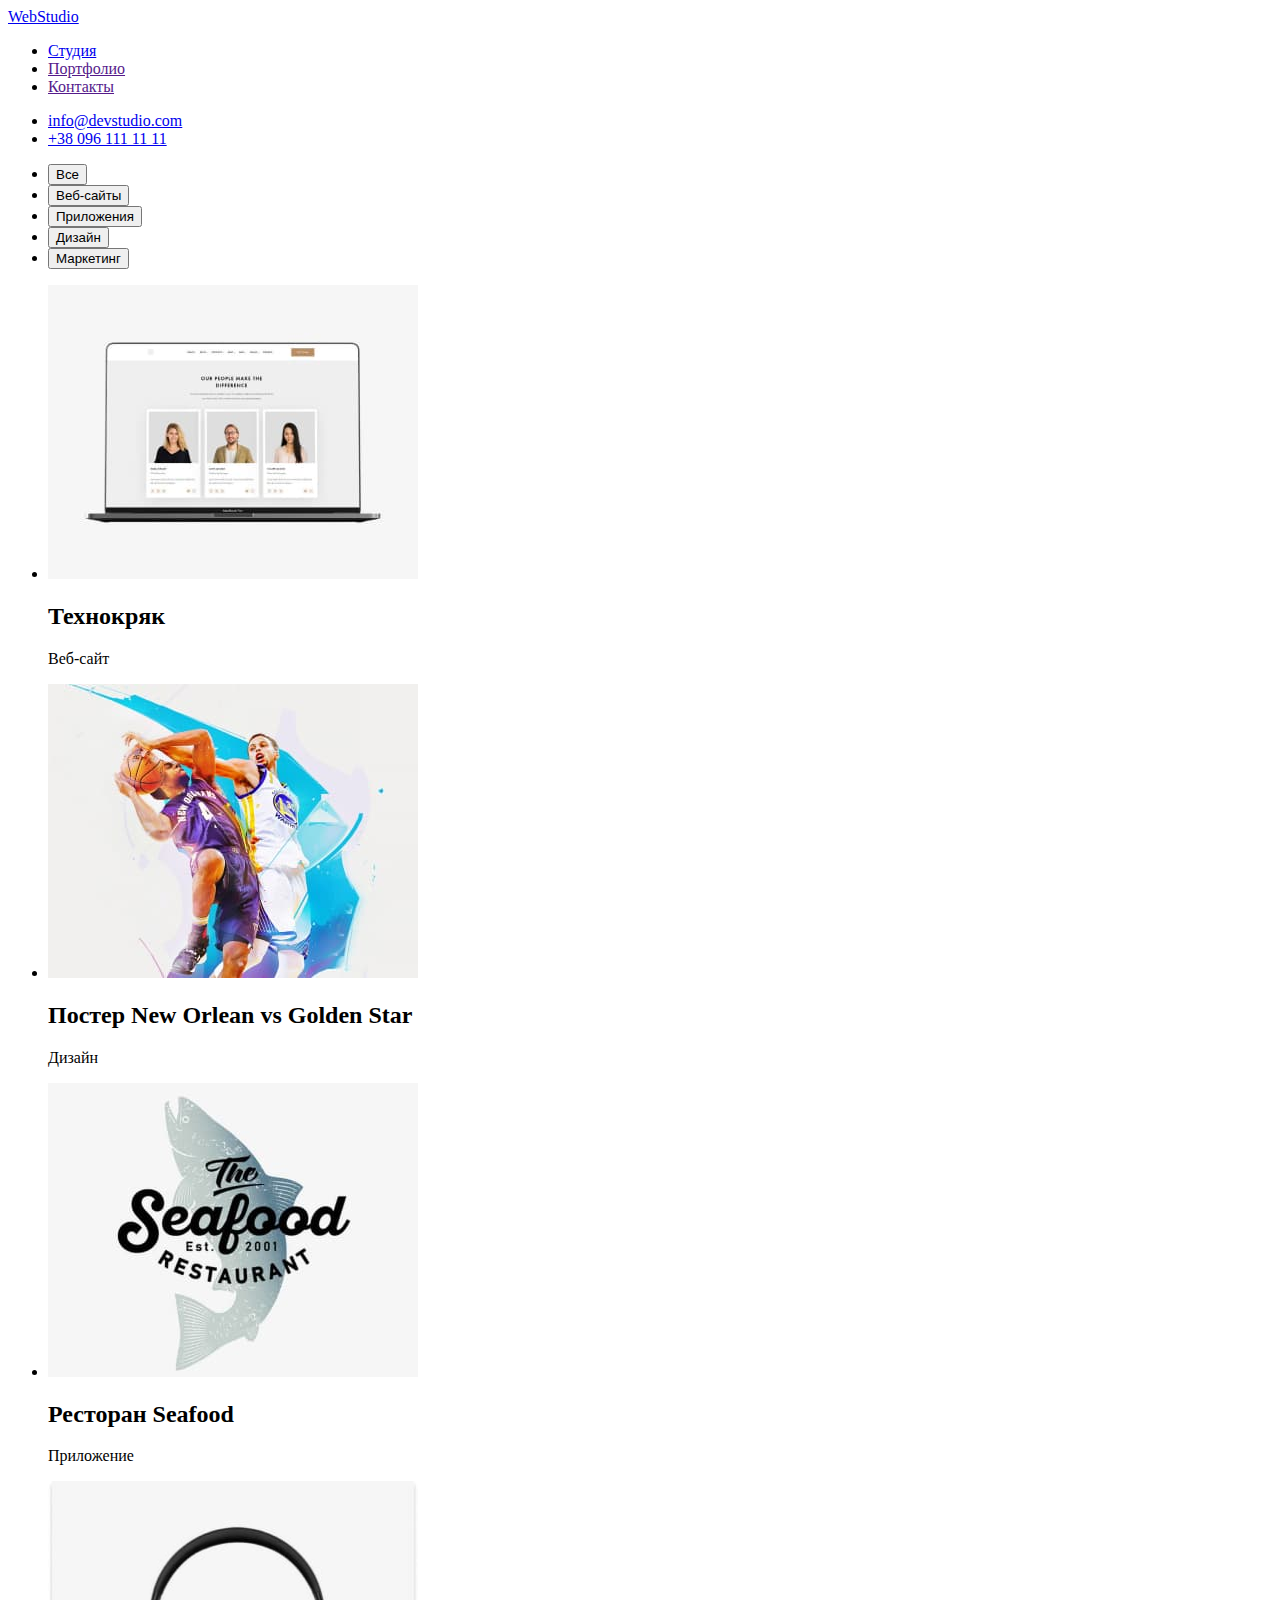
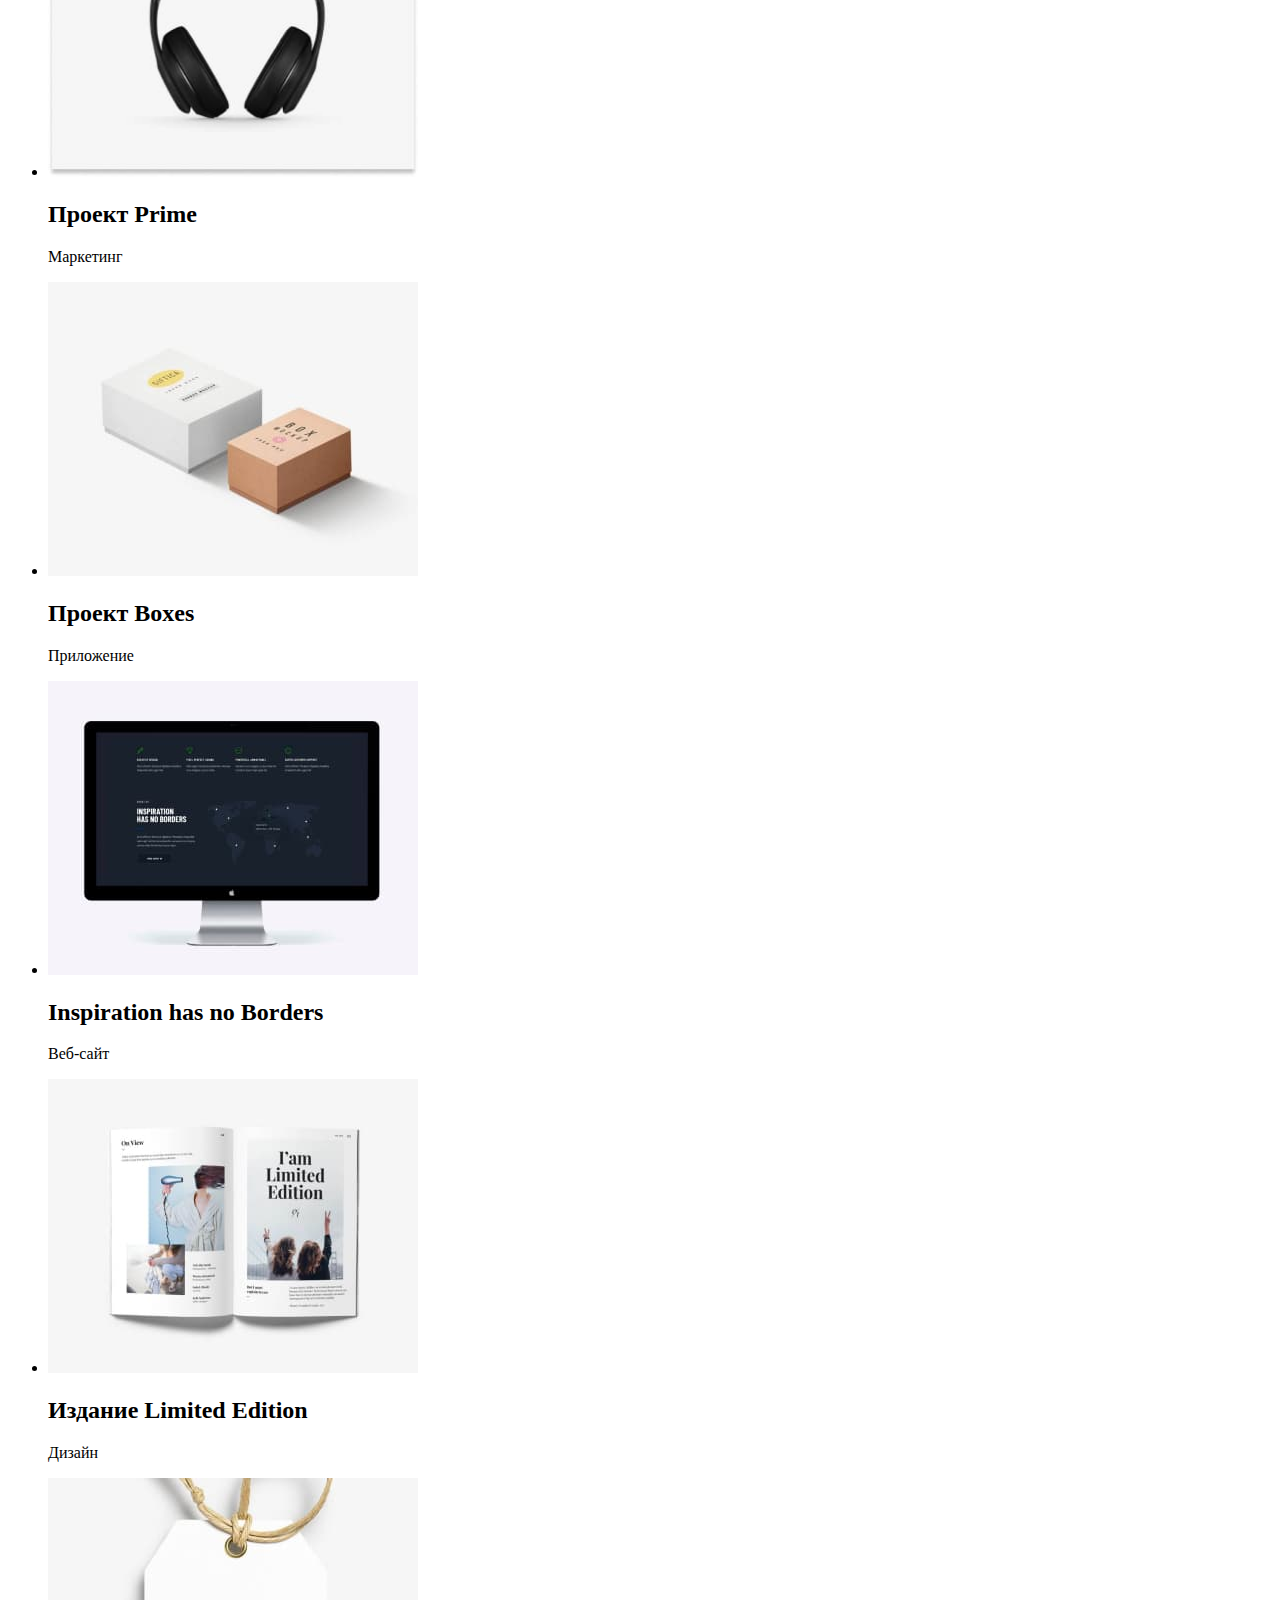
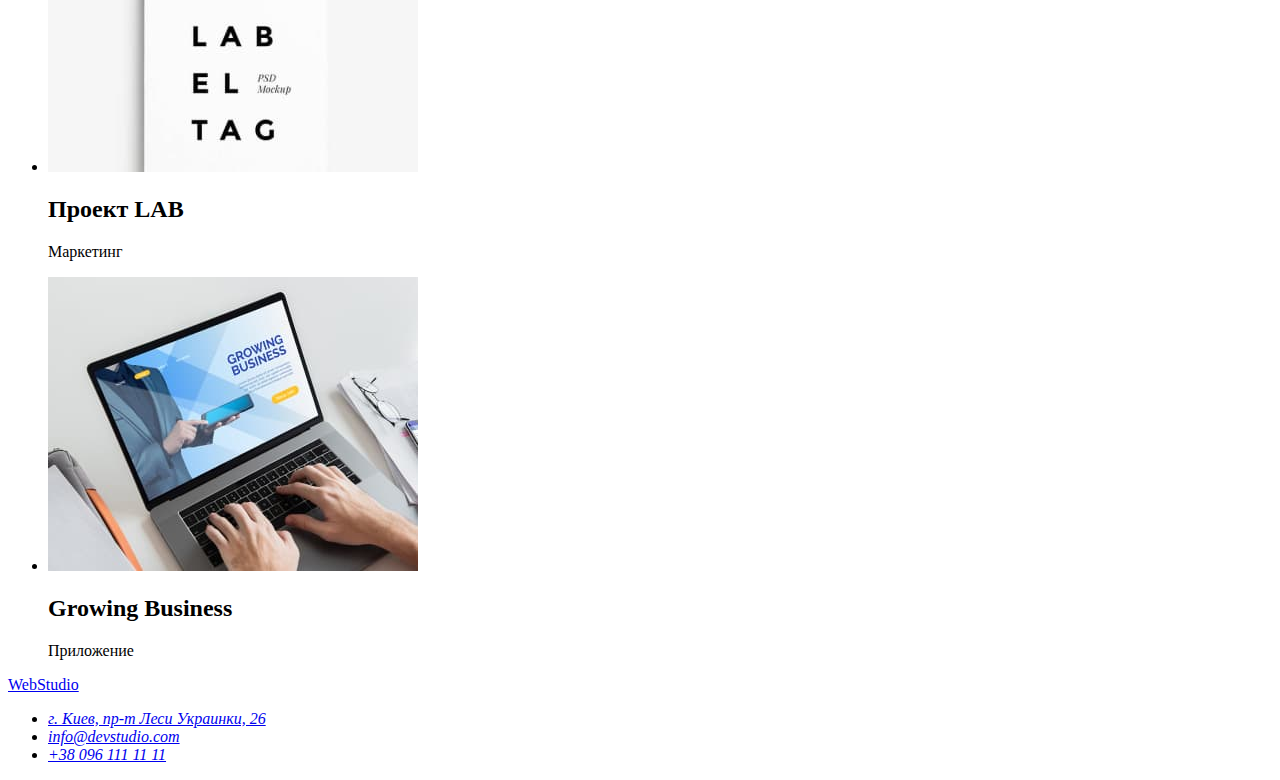
==== portfolio.html @ c123b486 "hw2html" ====
<!DOCTYPE html>
<html lang="ru">
<head>
    <meta charset="UTF-8">
    <meta http-equiv="X-UA-Compatible" content="IE=edge">
    <meta name="viewport" content="width=device-width, initial-scale=1.0">
    <title>Document</title>
    <link rel="stylesheet" href="./css/style.css">
</head>
<body>
    <header>
        <nav>
            <a class="list" href="/">WebStudio</a>
            <ul>
                <li><a href="./index.html">Студия</a></li>
                <li><a href="">Портфолио</a></li>
                <li><a href="">Контакты</a></li>
            </ul>
        </nav>
        <ul>
            <li><a href="mailto:info@devstudio.com">info@devstudio.com</a></li>
            <li><a href="tel:+380961111111">+38 096 111 11 11</a></li>
        </ul>
    </header>
    <main>
        <h1 hidden>Портфолио</h1>
        <section>
            <ul>
                <li><button type="button">Все</button></li>
                <li><button type="button">Веб-сайты</button></li>
                <li><button type="button">Приложения</button></li>
                <li><button type="button">Дизайн</button></li>
                <li><button type="button">Маркетинг</button></li>
            </ul>
        </section>
        <section>
            <ul>
                <li>
                    <img src="./images/site.jpg" alt="Веб-сайт" width="370"> 
                    <h2>Технокряк</h2>
                    <p>Веб-сайт</p>
                </li>
                <li>
                    <img src="./images/basketball.jpg" alt="Баскетбол" width="370">
                    <h2>Постер New Orlean vs Golden Star</h2>
                    <p>Дизайн</p>
                </li>
                <li>
                    <img src="./images/restaurant.jpg" alt="Вывеска ресторана" width="370">
                    <h2>Ресторан Seafood</h2>
                    <p>Приложение</p>
                </li>
                <li>
                    <img src="./images/headphones.jpg" alt="Наушники" width="370">
                    <h2>Проект Prime</h2>
                    <p>Маркетинг</p>
                </li>
                <li>
                    <img src="./images/package.jpg" alt="Коробки" width="370">
                    <h2>Проект Boxes</h2>
                    <p>Приложение</p>
                </li>
                <li>
                    <img src="./images/monitor.jpg" alt="Монитор" width="370">
                    <h2>Inspiration has no Borders</h2>
                    <p>Веб-сайт</p>
                </li>
                <li>
                    <img src="./images/magazine.jpg" alt="Журнал" width="370">
                    <h2>Издание Limited Edition</h2>
                    <p>Дизайн</p>
                </li>
                <li>
                    <img src="./images/label.jpg" alt="Лейбл">
                    <h2>Проект LAB</h2>
                    <p>Маркетинг</p>
                </li>
                <li>
                    <img src="./images/computer.jpg" alt="Ноутбук">
                    <h2>Growing Business</h2>
                    <p>Приложение</p>
                </li>
            </ul>
        </section>
    </main>
    <footer>
        <a href="/">WebStudio</a>
        <address>
            <ul>
                <li><a href="https://goo.gl/maps/nABEtvLASEamQnYQ8">г. Киев, пр-т Леси Украинки, 26</a></li>
                <li><a href="mailto:info@devstudio.com">info@devstudio.com</a></li>
                <li><a href="tell:+380961111111">+38 096 111 11 11</a></li>
            </ul>
        </address>
    </footer>
</body>
</html>
---- css/style.css ----
.list {
  list-style: none;
}
.link {
  text-decoration: none;
}
/*  */
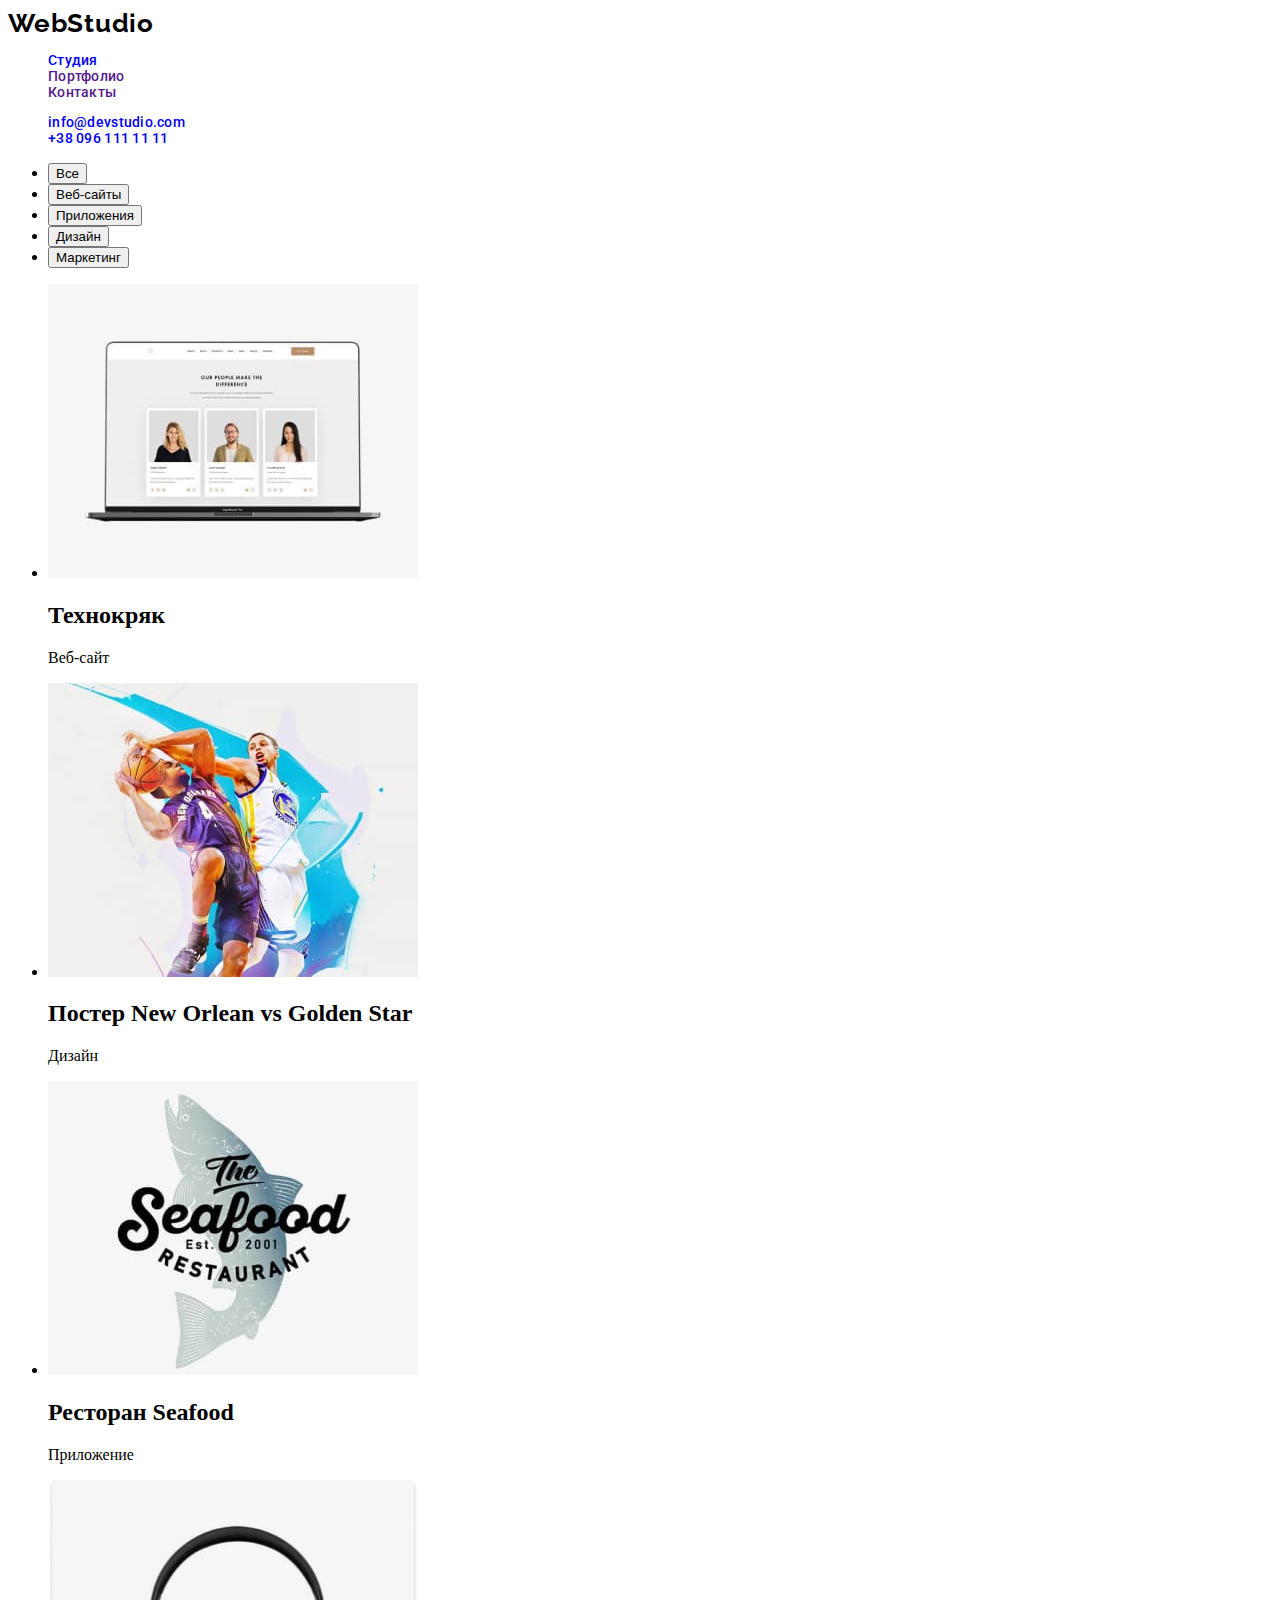
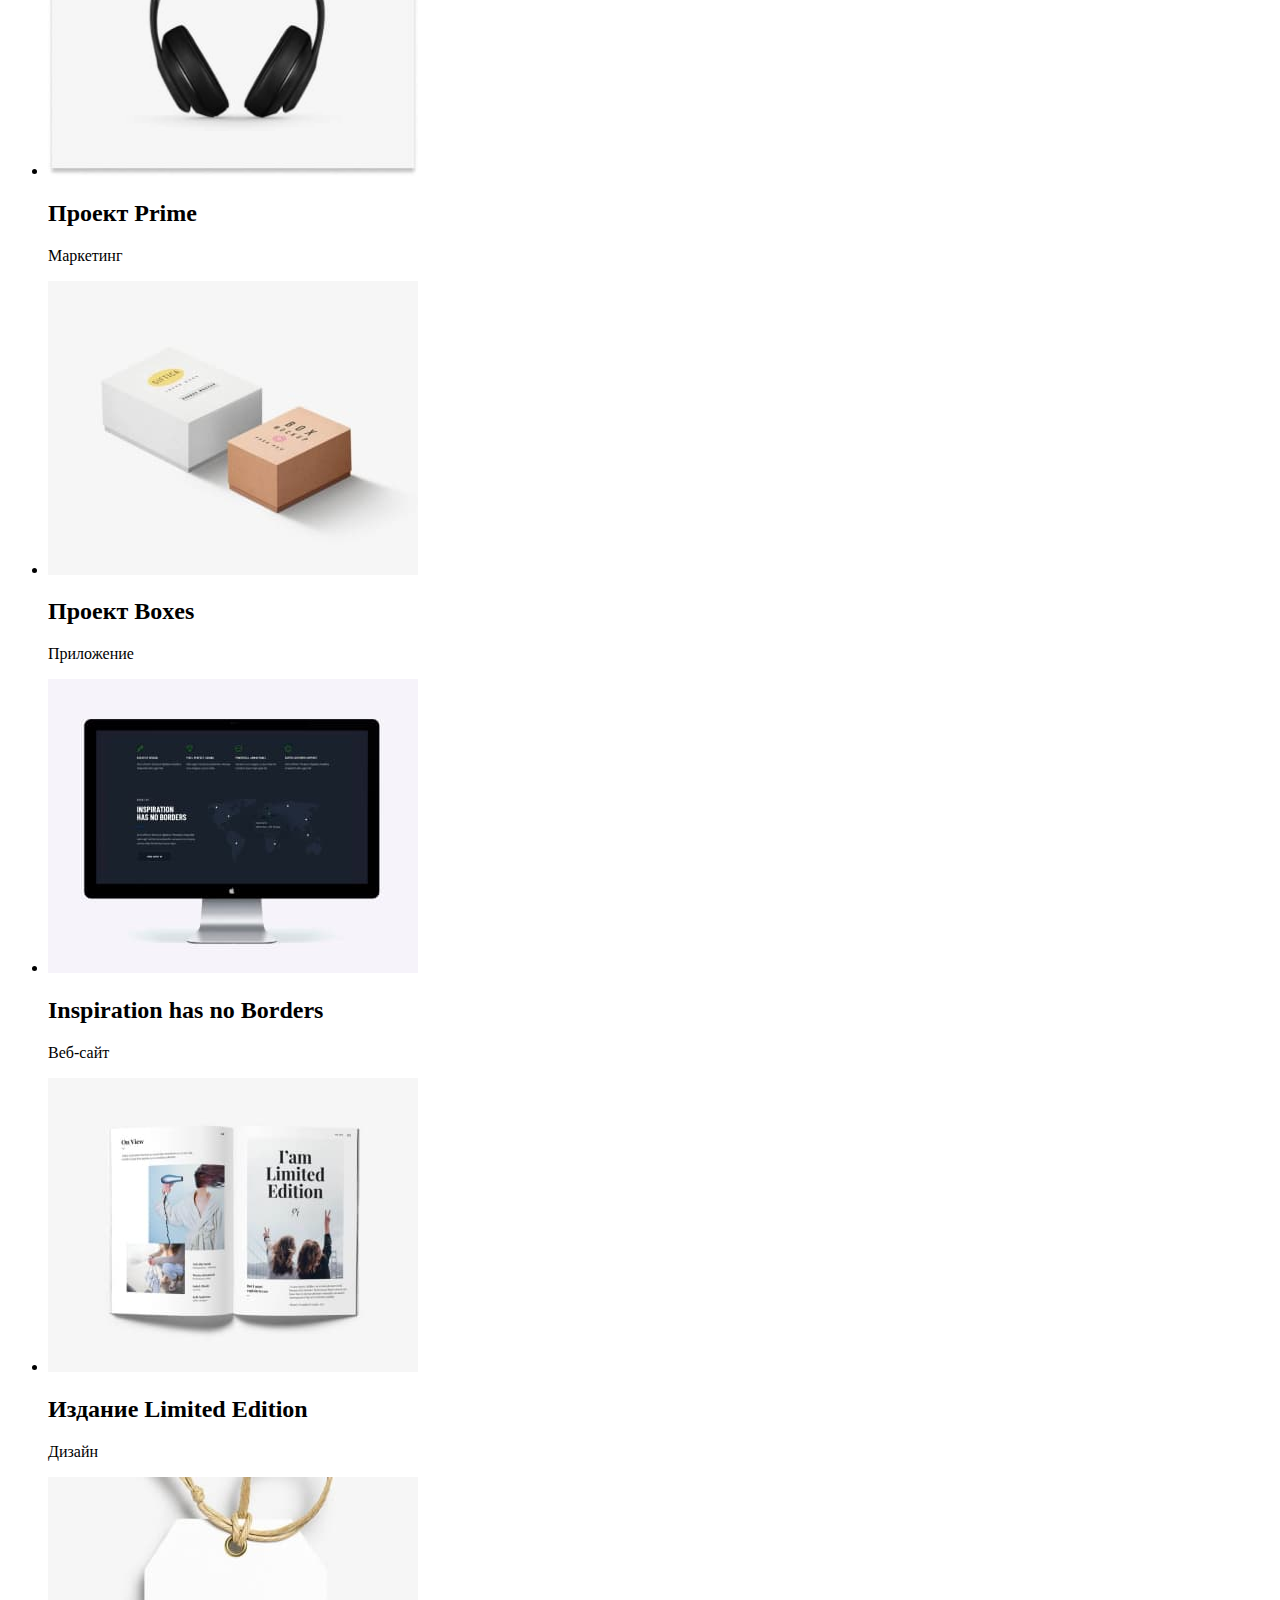
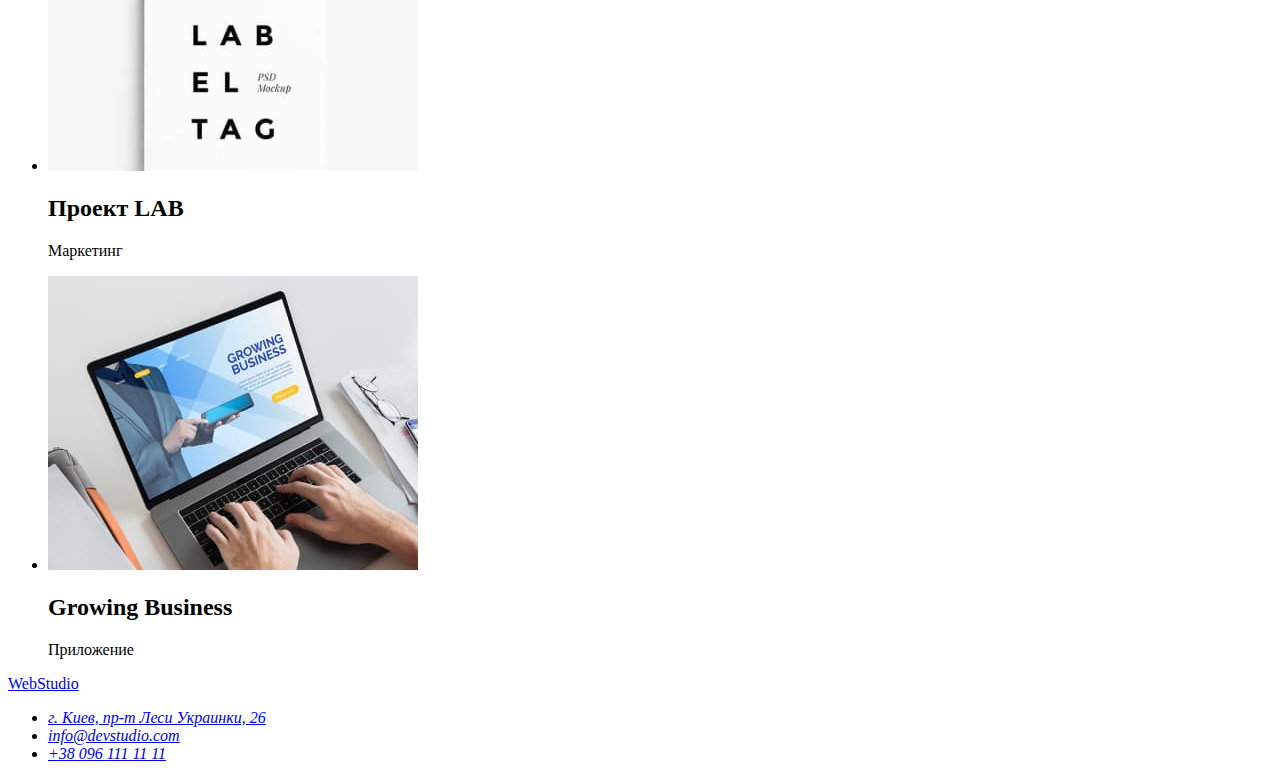
==== commit 18ee86e2: "hw2class" ====
--- a/portfolio.html
+++ b/portfolio.html
@@ -5,21 +5,35 @@
     <meta http-equiv="X-UA-Compatible" content="IE=edge">
     <meta name="viewport" content="width=device-width, initial-scale=1.0">
     <title>Document</title>
+    <link rel="preconnect" href="https://fonts.googleapis.com">
+    <link rel="preconnect" href="https://fonts.gstatic.com" crossorigin>
+    <link href="https://fonts.googleapis.com/css2?family=Raleway:wght@400;500;700;900&family=Roboto:wght@700&display=swap"
+        rel="stylesheet">
     <link rel="stylesheet" href="./css/style.css">
 </head>
 <body>
-    <header>
-        <nav>
-            <a class="list" href="/">WebStudio</a>
-            <ul>
-                <li><a href="./index.html">Студия</a></li>
-                <li><a href="">Портфолио</a></li>
-                <li><a href="">Контакты</a></li>
+    <header class="header">
+        <nav class="navigation">
+            <a class="logo link" href="/">WebStudio</a>
+            <ul class="nav-list list">
+                <li class="nav-list-item">
+                    <a class="nav-list-link link" href="index.html">Студия</a>
+                </li>
+                <li class="nav-list-item">
+                    <a class="nav-list-link link" href="">Портфолио</a>
+                </li>
+                <li class="nav-list-item">
+                    <a class="nav-list-link link" href="">Контакты</a>
+                </li>
             </ul>
         </nav>
-        <ul>
-            <li><a href="mailto:info@devstudio.com">info@devstudio.com</a></li>
-            <li><a href="tel:+380961111111">+38 096 111 11 11</a></li>
+        <ul class="contact list">
+            <li class="contact-item">
+                <a class="contact-mail-link link" href="mailto:info@devstudio.com">info@devstudio.com</a>
+            </li>
+            <li class="contact-item">
+                <a class="contact-tel-link link" href="tel:+380961111111">+38 096 111 11 11</a>
+            </li>
         </ul>
     </header>
     <main>
--- a/css/style.css
+++ b/css/style.css
@@ -1,7 +1,80 @@
+/* font-family: "Raleway", sans-serif; */
+/* font-family: "Roboto", sans-serif; */
+
 .list {
   list-style: none;
 }
 .link {
   text-decoration: none;
 }
-/*  */
+/*======== heder ========*/
+.logo {
+  font-family: "Raleway", sans-serif;
+  font-weight: 700;
+  font-size: 26px;
+  line-height: 1.19;
+  letter-spacing: 0.03em;
+  color: #000000;
+}
+.nav-list,
+.contact {
+  font-family: "Roboto", sans-serif;
+  font-weight: 500;
+  font-size: 14px;
+  line-height: 1.14;
+  letter-spacing: 0.02em;
+  color: #757575;
+}
+/*========== Герой ===========*/
+.hero {
+  font-family: "Roboto", sans-serif;
+  font-weight: 900;
+  font-size: 44px;
+  line-height: 1.36;
+  letter-spacing: 0.06em;
+  /* color: #FFFFFF; */
+}
+.hero-btn {
+  font-family: "Roboto", sans-serif;
+  font-weight: 700;
+  font-size: 16px;
+  line-height: 1.87;
+  letter-spacing: 0.06em;
+  /* color: #ffffff; */
+}
+/* ======= Наши преимущества ======== */
+.advantage-title {
+  font-family: "Roboto", sans-serif;
+  font-weight: 700;
+  font-size: 14px;
+  line-height: 1.14;
+  letter-spacing: 0.03em;
+  color: #212121;
+}
+.advantage-text {
+  font-family: "Roboto", sans-serif;
+  font-weight: 400;
+  font-size: 14px;
+  line-height: 1.71;
+  letter-spacing: 0.03em;
+  color: #757575;
+}
+/* ====== h2 ====== */
+.our-work,
+.our-team {
+  font-family: "Roboto", sans-serif;
+  font-weight: 700;
+  font-size: 36px;
+  line-height: 1.17;
+  letter-spacing: 0.03em;
+  color: #212121;
+}
+/* ===== Наша команда ====== */
+.our-team-name {
+  font-family: "Roboto", sans-serif;
+  font-weight: 500;
+  font-size: 16px;
+  line-height: 1.19;
+  letter-spacing: 0.03em;
+  color: #212121;
+}
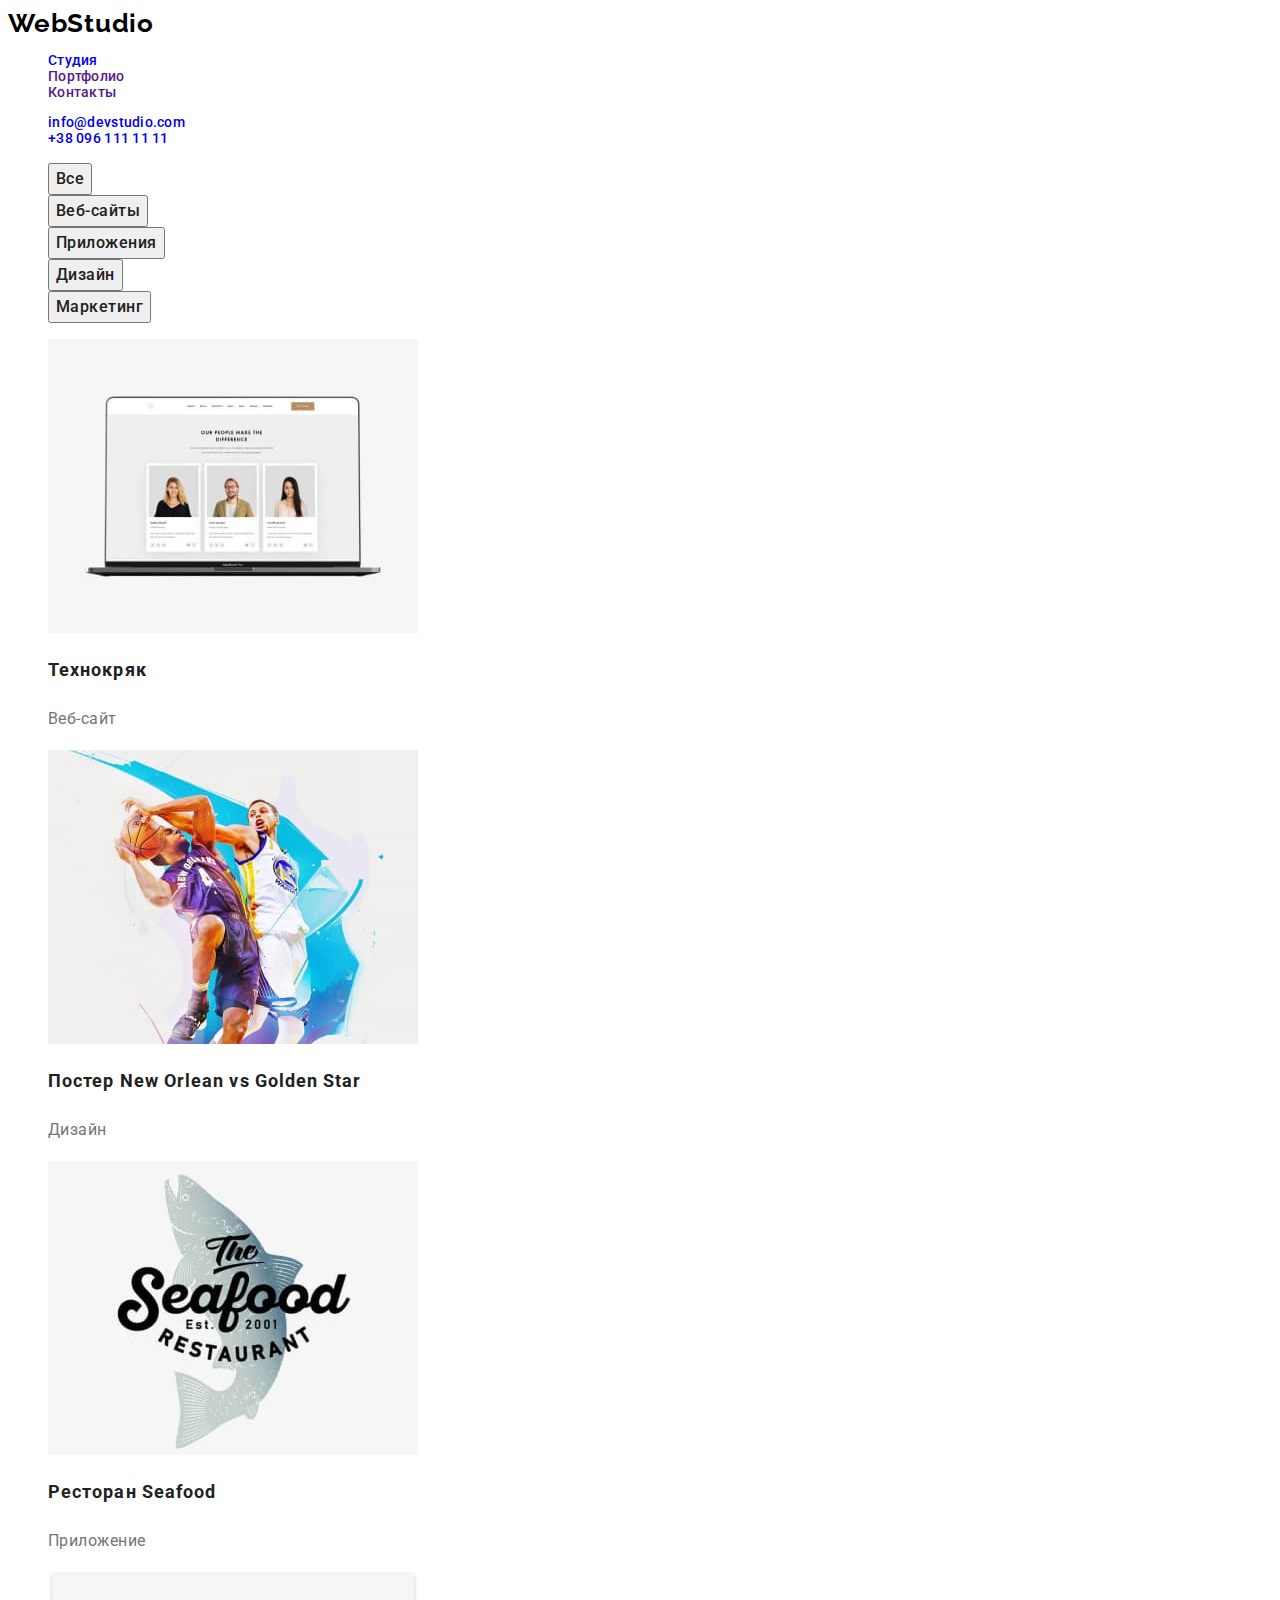
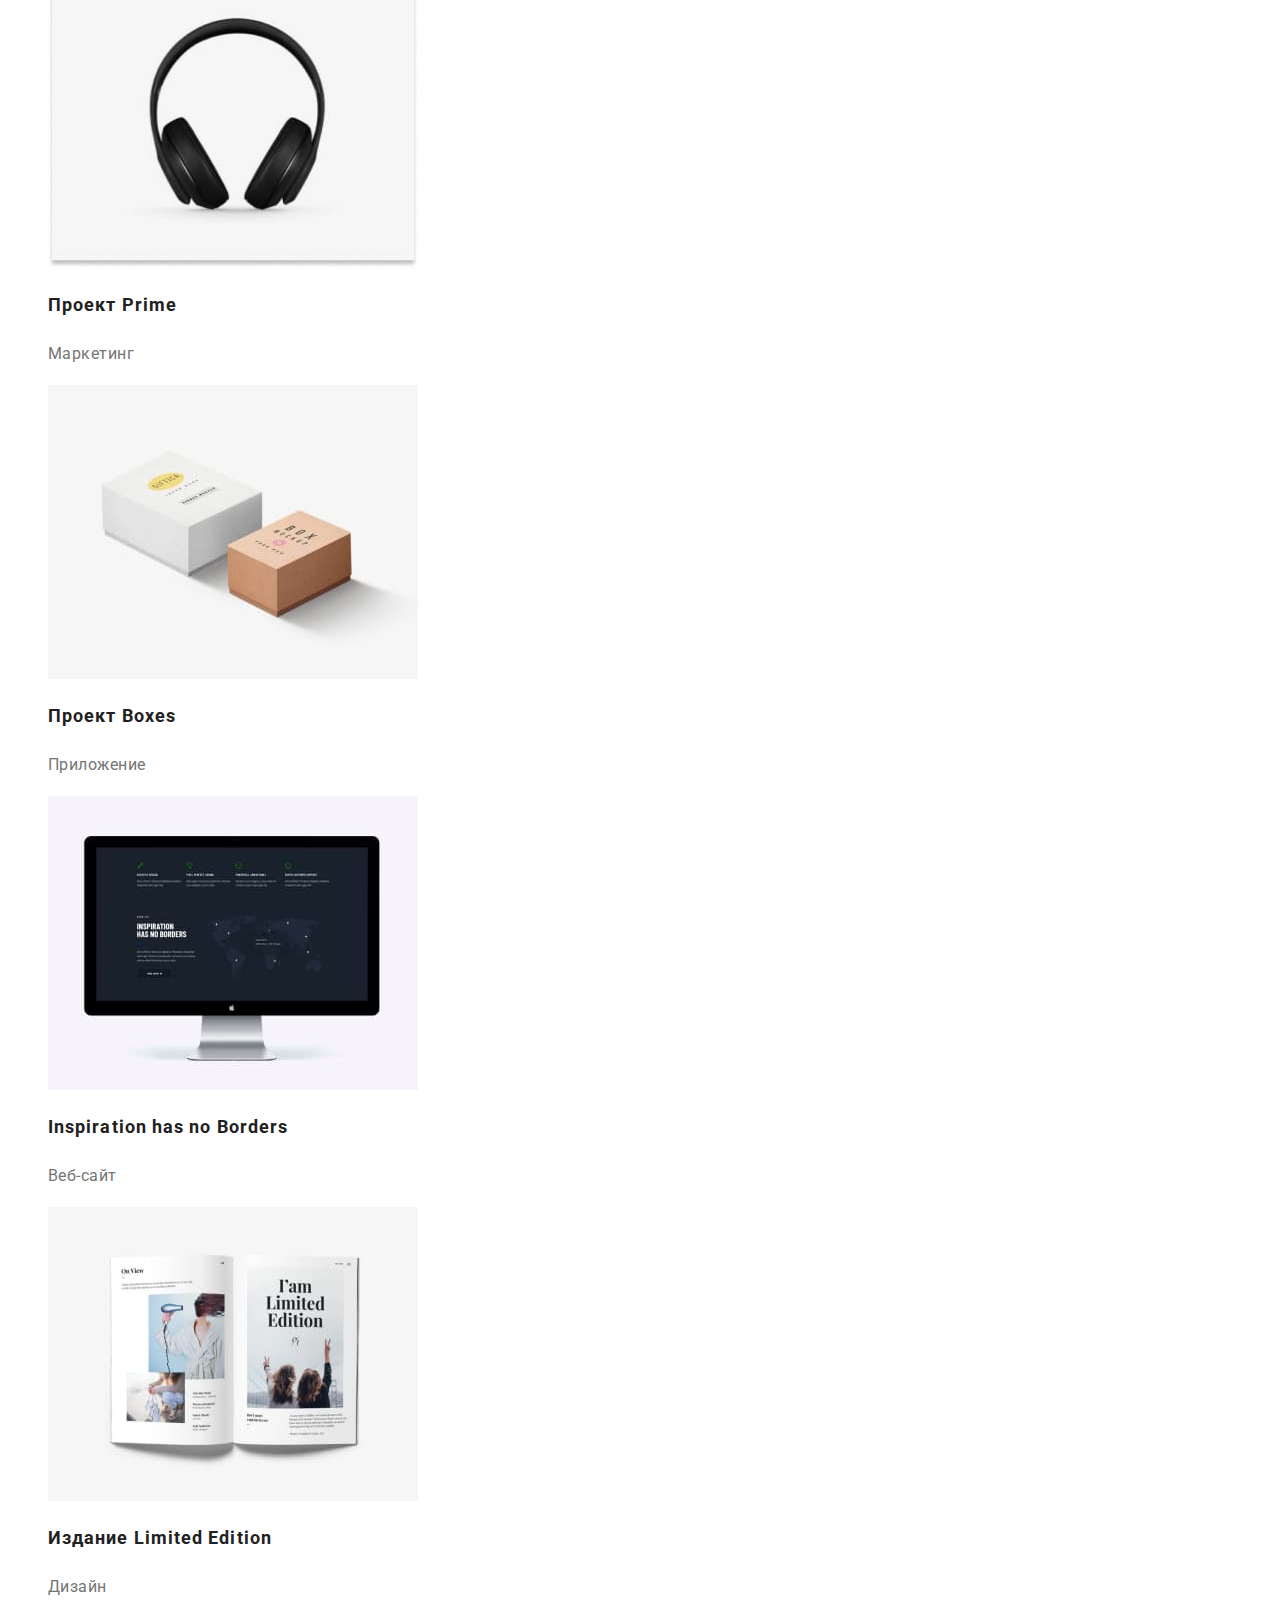
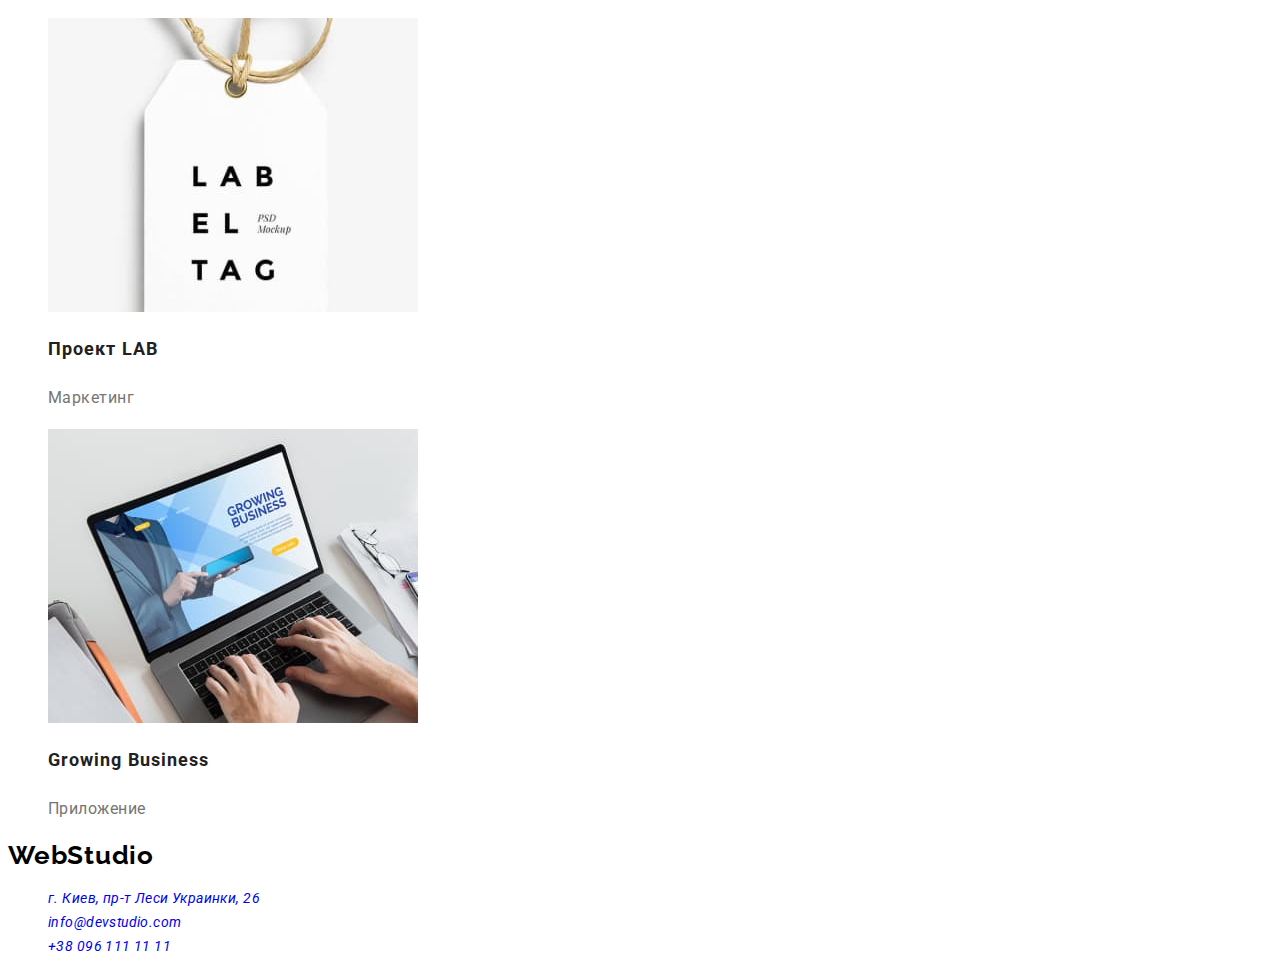
==== commit a83f08a6: "hw2cssfonts" ====
--- a/portfolio.html
+++ b/portfolio.html
@@ -7,7 +7,7 @@
     <title>Document</title>
     <link rel="preconnect" href="https://fonts.googleapis.com">
     <link rel="preconnect" href="https://fonts.gstatic.com" crossorigin>
-    <link href="https://fonts.googleapis.com/css2?family=Raleway:wght@400;500;700;900&family=Roboto:wght@700&display=swap"
+    <link href="https://fonts.googleapis.com/css2?family=Raleway:wght@700&family=Roboto:wght@400;500;700;900&display=swap"
         rel="stylesheet">
     <link rel="stylesheet" href="./css/style.css">
 </head>
@@ -39,71 +39,88 @@
     <main>
         <h1 hidden>Портфолио</h1>
         <section>
-            <ul>
-                <li><button type="button">Все</button></li>
-                <li><button type="button">Веб-сайты</button></li>
-                <li><button type="button">Приложения</button></li>
-                <li><button type="button">Дизайн</button></li>
-                <li><button type="button">Маркетинг</button></li>
+            <ul class="portfolio-filter-list list">
+                <li>
+                    <button class="portfolio-filter-button" type="button">Все</button>
+                </li>
+                <li>
+                    <button class="portfolio-filter-button" type="button">Веб-сайты</button>
+                </li>
+                <li>
+                    <button class="portfolio-filter-button" type="button">Приложения</button>
+                </li>
+                <li>
+                    <button class="portfolio-filter-button" type="button">Дизайн</button>
+                </li>
+                <li>
+                    <button class="portfolio-filter-button" type="button">Маркетинг</button>
+                </li>
             </ul>
         </section>
         <section>
-            <ul>
+            <ul class="portfolio-projects-list list">
                 <li>
                     <img src="./images/site.jpg" alt="Веб-сайт" width="370"> 
-                    <h2>Технокряк</h2>
-                    <p>Веб-сайт</p>
+                    <h2 class="portfolio-projects-title">Технокряк</h2>
+                    <p class="portfolio-projects-desc">Веб-сайт</p>
                 </li>
                 <li>
                     <img src="./images/basketball.jpg" alt="Баскетбол" width="370">
-                    <h2>Постер New Orlean vs Golden Star</h2>
-                    <p>Дизайн</p>
+                    <h2 class="portfolio-projects-title">Постер New Orlean vs Golden Star</h2>
+                    <p class="portfolio-projects-desc">Дизайн</p>
                 </li>
                 <li>
                     <img src="./images/restaurant.jpg" alt="Вывеска ресторана" width="370">
-                    <h2>Ресторан Seafood</h2>
-                    <p>Приложение</p>
+                    <h2 class="portfolio-projects-title">Ресторан Seafood</h2>
+                    <p class="portfolio-projects-desc">Приложение</p>
                 </li>
                 <li>
                     <img src="./images/headphones.jpg" alt="Наушники" width="370">
-                    <h2>Проект Prime</h2>
-                    <p>Маркетинг</p>
+                    <h2 class="portfolio-projects-title">Проект Prime</h2>
+                    <p class="portfolio-projects-desc">Маркетинг</p>
                 </li>
                 <li>
                     <img src="./images/package.jpg" alt="Коробки" width="370">
-                    <h2>Проект Boxes</h2>
-                    <p>Приложение</p>
+                    <h2 class="portfolio-projects-title">Проект Boxes</h2>
+                    <p class="portfolio-projects-desc">Приложение</p>
                 </li>
                 <li>
                     <img src="./images/monitor.jpg" alt="Монитор" width="370">
-                    <h2>Inspiration has no Borders</h2>
-                    <p>Веб-сайт</p>
+                    <h2 class="portfolio-projects-title">Inspiration has no Borders</h2>
+                    <p class="portfolio-projects-desc">Веб-сайт</p>
                 </li>
                 <li>
                     <img src="./images/magazine.jpg" alt="Журнал" width="370">
-                    <h2>Издание Limited Edition</h2>
-                    <p>Дизайн</p>
+                    <h2 class="portfolio-projects-title">Издание Limited Edition</h2>
+                    <p class="portfolio-projects-desc">Дизайн</p>
                 </li>
                 <li>
                     <img src="./images/label.jpg" alt="Лейбл">
-                    <h2>Проект LAB</h2>
-                    <p>Маркетинг</p>
+                    <h2 class="portfolio-projects-title">Проект LAB</h2>
+                    <p class="portfolio-projects-desc">Маркетинг</p>
                 </li>
                 <li>
                     <img src="./images/computer.jpg" alt="Ноутбук">
-                    <h2>Growing Business</h2>
-                    <p>Приложение</p>
+                    <h2 class="portfolio-projects-title">Growing Business</h2>
+                    <p class="portfolio-projects-desc">Приложение</p>
                 </li>
             </ul>
         </section>
     </main>
     <footer>
-        <a href="/">WebStudio</a>
+        <a class="logo link" href="/">WebStudio</a>
         <address>
-            <ul>
-                <li><a href="https://goo.gl/maps/nABEtvLASEamQnYQ8">г. Киев, пр-т Леси Украинки, 26</a></li>
-                <li><a href="mailto:info@devstudio.com">info@devstudio.com</a></li>
-                <li><a href="tell:+380961111111">+38 096 111 11 11</a></li>
+            <ul class="list">
+                <li>
+                    <a class="footer-addresses-link link" href="https://goo.gl/maps/nABEtvLASEamQnYQ8">г. Киев, пр-т Леси
+                        Украинки, 26</a>
+                </li>
+                <li>
+                    <a class="footer-mail-link link" href="mailto:info@devstudio.com">info@devstudio.com</a>
+                </li>
+                <li>
+                    <a class="footer-tel-link link" href="tell:+380961111111">+38 096 111 11 11</a>
+                </li>
             </ul>
         </address>
     </footer>
--- a/css/style.css
+++ b/css/style.css
@@ -78,3 +78,54 @@
   letter-spacing: 0.03em;
   color: #212121;
 }
+.our-team-profession {
+  font-family: "Roboto", sans-serif;
+  font-weight: 400;
+  font-size: 16px;
+  line-height: 1.19;
+  letter-spacing: 0.03em;
+  color: #757575;
+}
+/* ===== Подвал ===== */
+.footer-addresses-link {
+  font-family: "Roboto", sans-serif;
+  font-weight: normal;
+  font-size: 14px;
+  line-height: 1.71;
+  letter-spacing: 0.03em;
+  /* color: #FFFFFF; */
+}
+.footer-mail-link,
+.footer-tel-link {
+  font-family: "Roboto", sans-serif;
+  font-weight: 400;
+  font-size: 14px;
+  line-height: 1.71;
+  letter-spacing: 0.03em;
+  /* color: rgba(255, 255, 255, 0.6); */
+}
+/* ====== Портфолио ======= */
+.portfolio-filter-button {
+  font-family: "Roboto", sans-serif;
+  font-weight: 500;
+  font-size: 16px;
+  line-height: 1.63;
+  letter-spacing: 0.03em;
+  color: #212121;
+}
+.portfolio-projects-title {
+  font-family: "Roboto", sans-serif;
+  font-weight: 700;
+  font-size: 18px;
+  line-height: 2;
+  letter-spacing: 0.06em;
+  color: #212121;
+}
+.portfolio-projects-desc {
+  font-family: "Roboto", sans-serif;
+  font-weight: 400;
+  font-size: 16px;
+  line-height: 1.88;
+  letter-spacing: 0.03em;
+  color: #757575;
+}
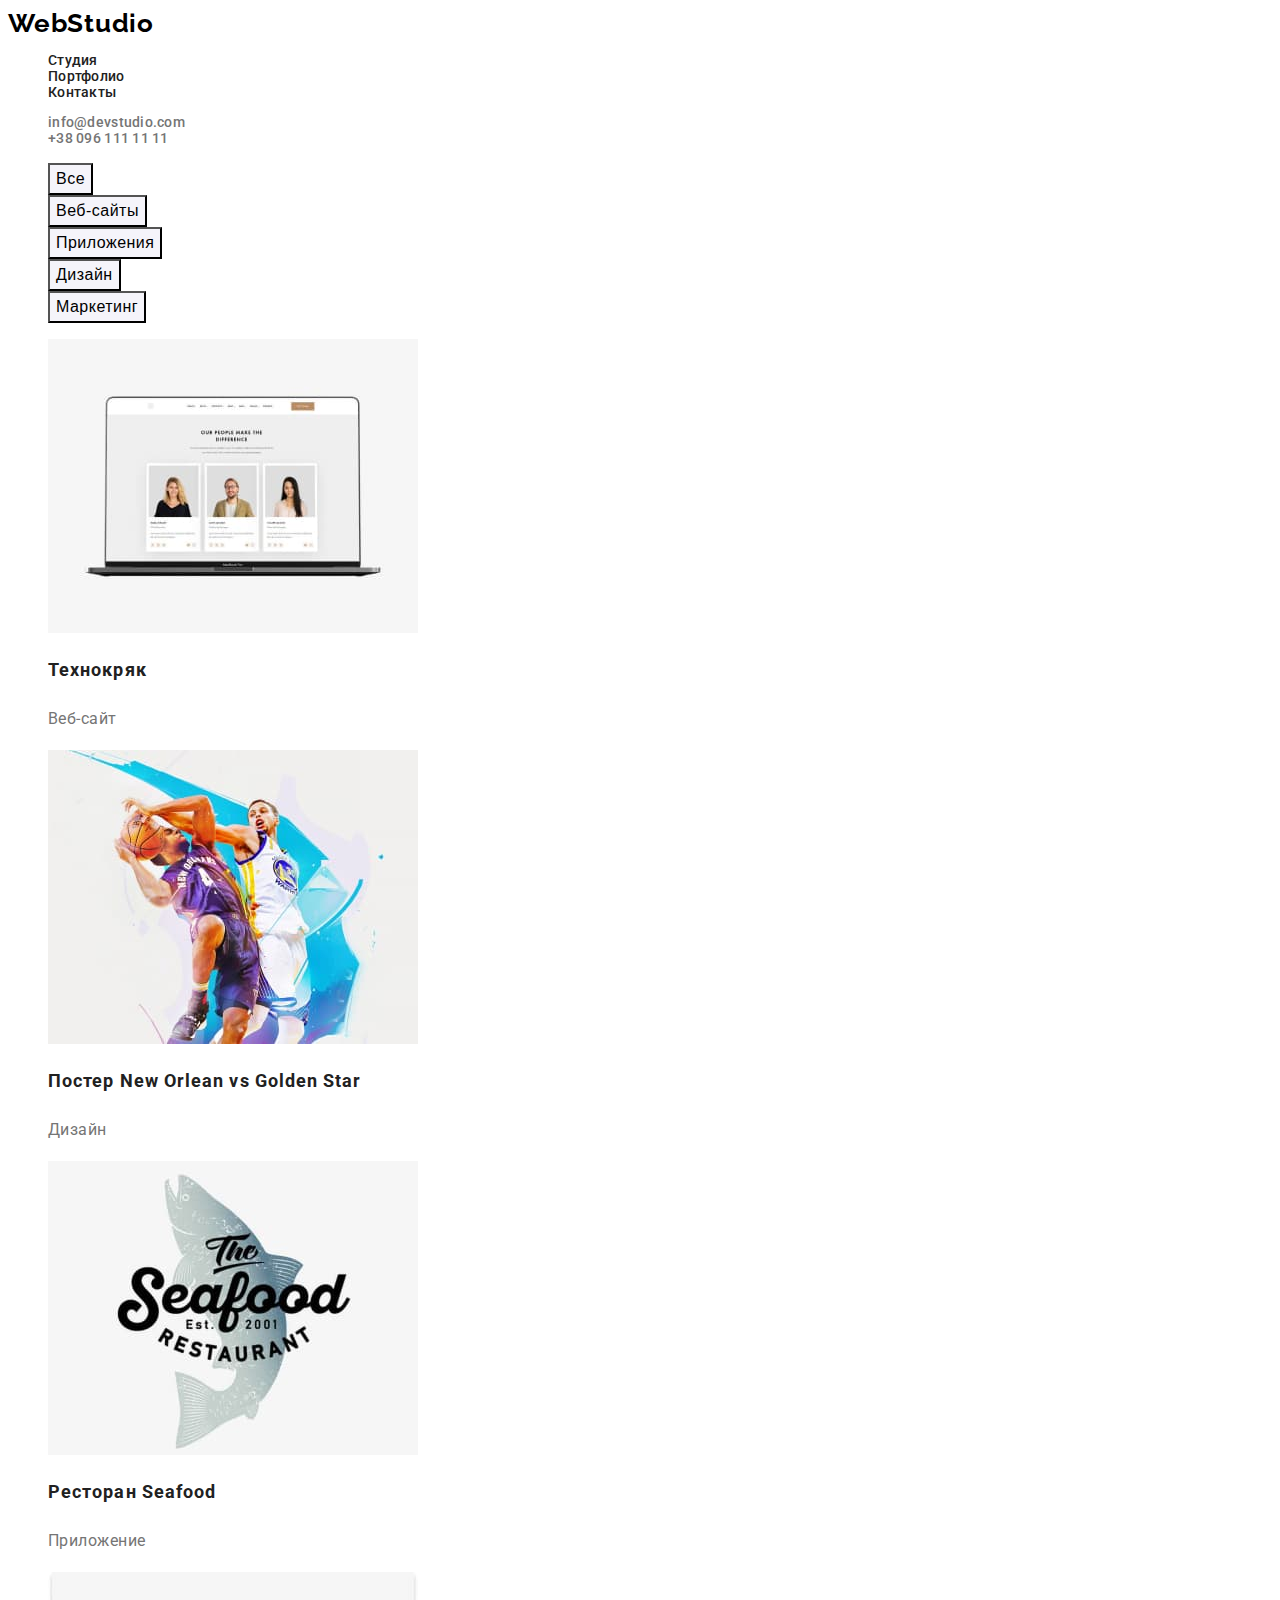
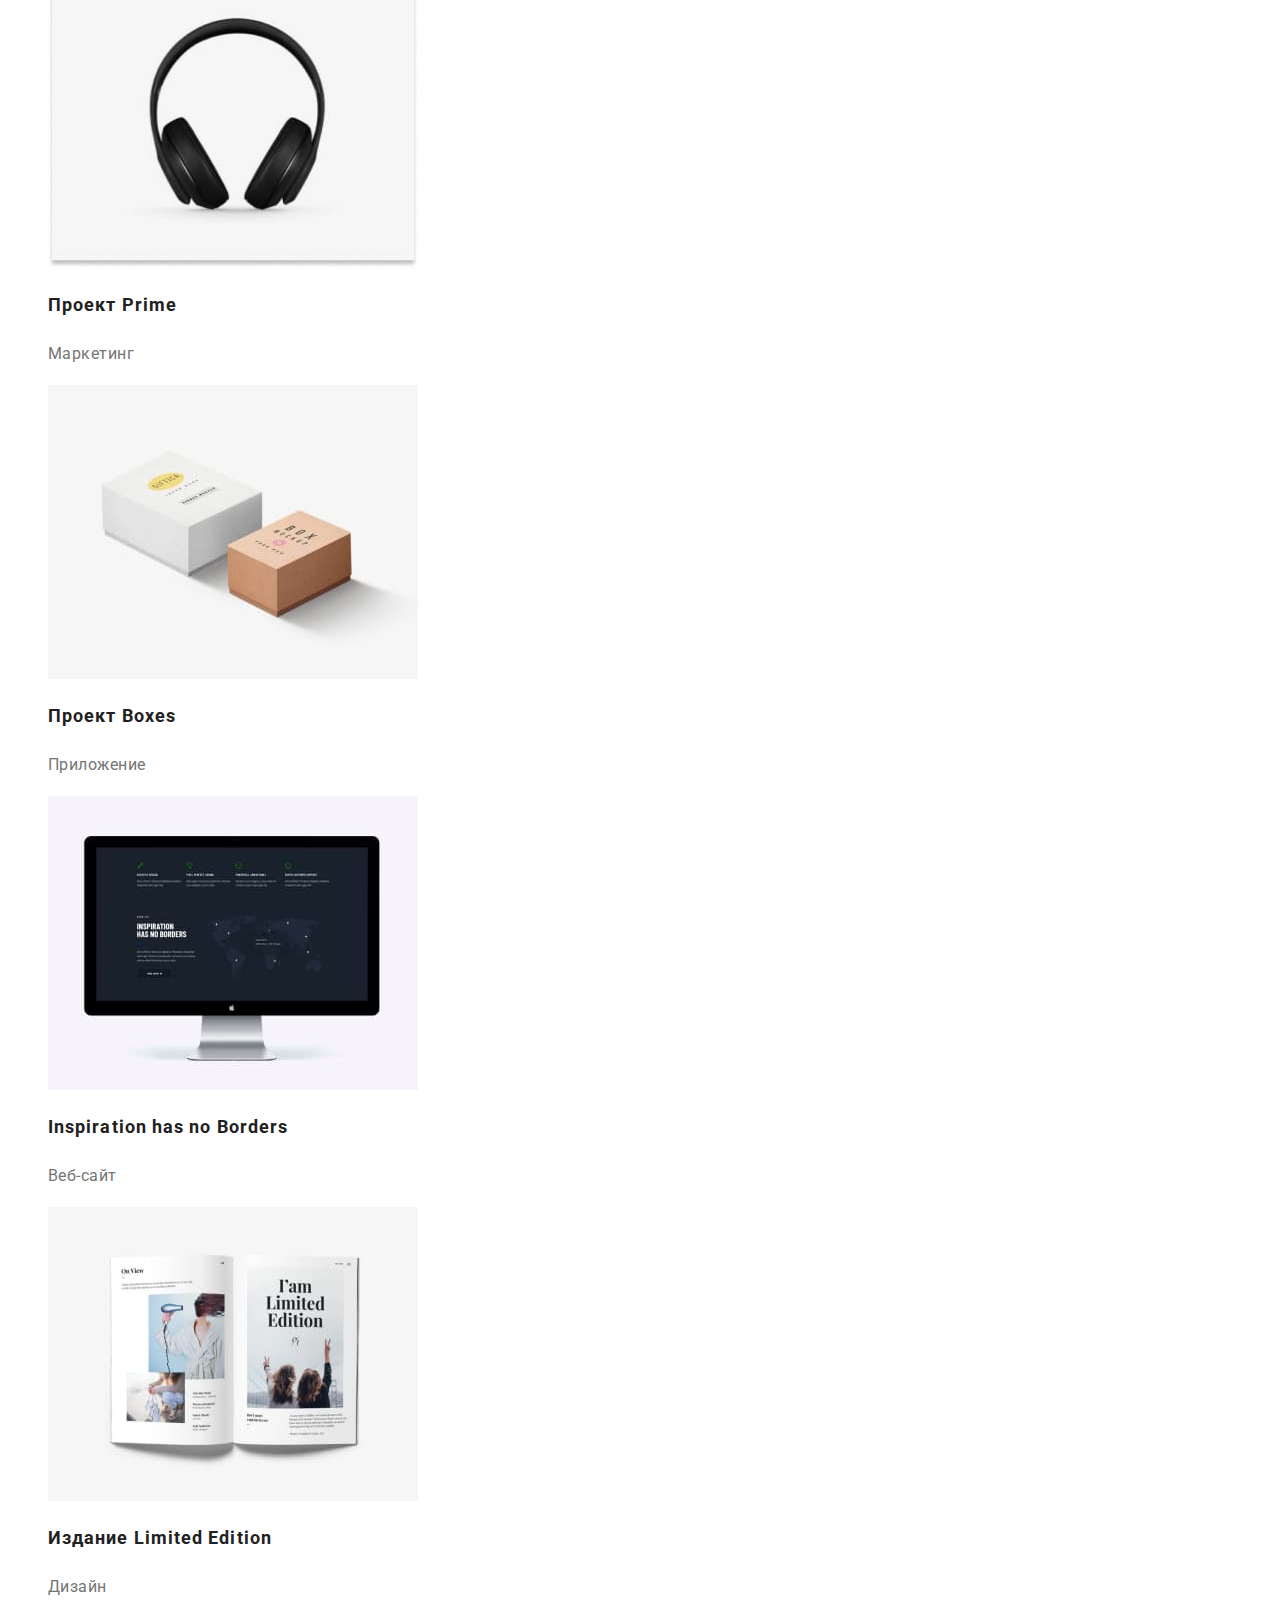
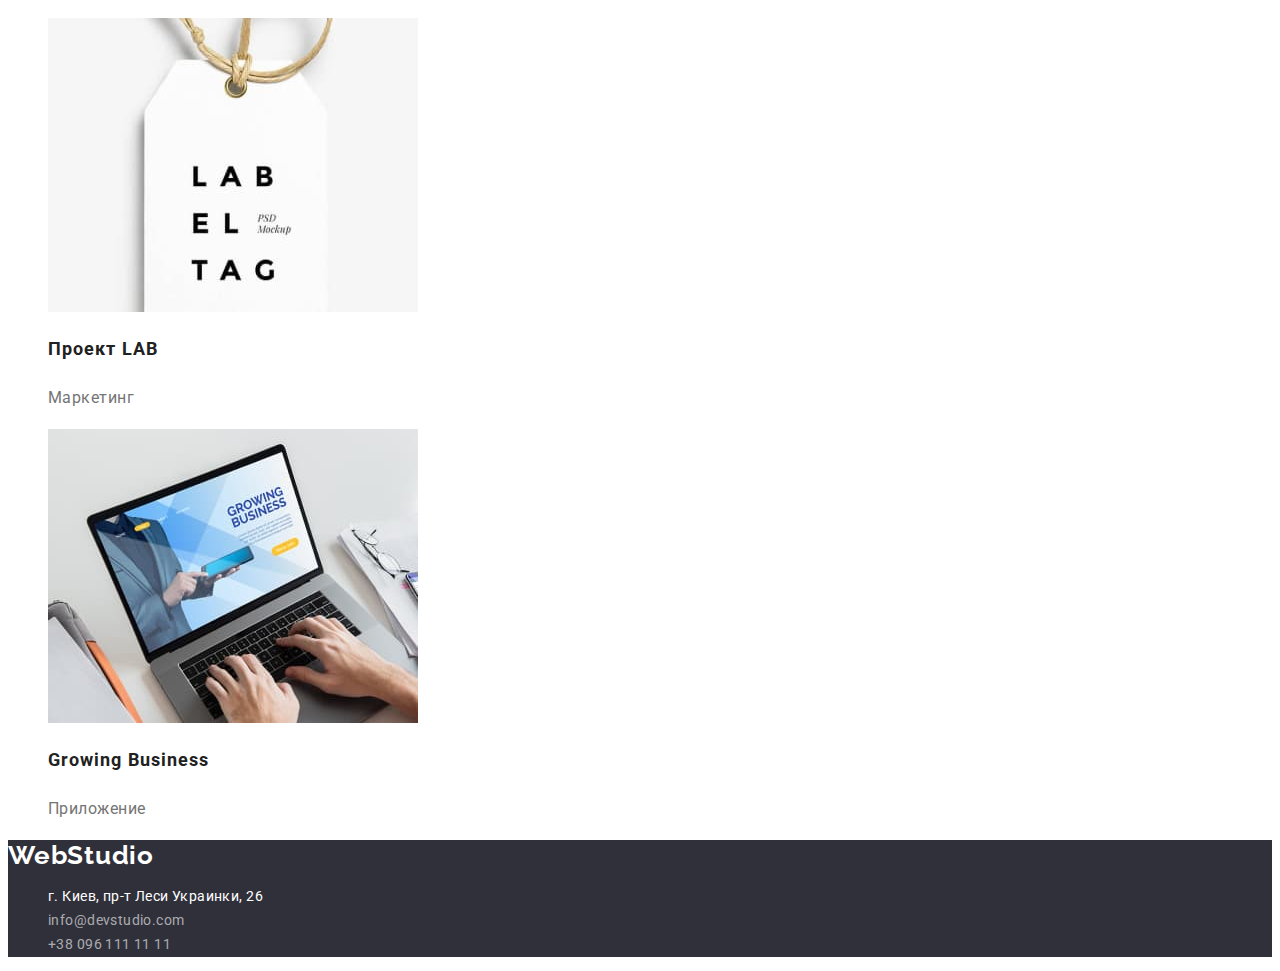
==== commit fa09be58: "hw2finish" ====
--- a/portfolio.html
+++ b/portfolio.html
@@ -41,23 +41,21 @@
         <section>
             <ul class="portfolio-filter-list list">
                 <li>
-                    <button class="portfolio-filter-button" type="button">Все</button>
+                    <button class="portfolio-filter-btn btn-active" type="button">Все</button>
                 </li>
                 <li>
-                    <button class="portfolio-filter-button" type="button">Веб-сайты</button>
+                    <button class="portfolio-filter-btn btn-active" type="button">Веб-сайты</button>
                 </li>
                 <li>
-                    <button class="portfolio-filter-button" type="button">Приложения</button>
+                    <button class="portfolio-filter-btn btn-active" type="button">Приложения</button>
                 </li>
                 <li>
-                    <button class="portfolio-filter-button" type="button">Дизайн</button>
+                    <button class="portfolio-filter-btn btn-active" type="button">Дизайн</button>
                 </li>
                 <li>
-                    <button class="portfolio-filter-button" type="button">Маркетинг</button>
+                    <button class="portfolio-filter-btn btn-active" type="button">Маркетинг</button>
                 </li>
             </ul>
-        </section>
-        <section>
             <ul class="portfolio-projects-list list">
                 <li>
                     <img src="./images/site.jpg" alt="Веб-сайт" width="370"> 
@@ -107,10 +105,10 @@
             </ul>
         </section>
     </main>
-    <footer>
-        <a class="logo link" href="/">WebStudio</a>
+    <footer class="footer">
+        <a class="logo link logo-footer" href="/">WebStudio</a>
         <address>
-            <ul class="list">
+            <ul class="footer-list list">
                 <li>
                     <a class="footer-addresses-link link" href="https://goo.gl/maps/nABEtvLASEamQnYQ8">г. Киев, пр-т Леси
                         Украинки, 26</a>
--- a/css/style.css
+++ b/css/style.css
@@ -1,131 +1,152 @@
 /* font-family: "Raleway", sans-serif; */
 /* font-family: "Roboto", sans-serif; */
-
+:root {
+  --primery-font-family: "Roboto", sans-serif;
+  --secondary-font-family: "Raleway", sans-serif;
+  --primery-text-colour-dark: #212121;
+  --secondary-text-colour-medium: #757575;
+  --tertiary-text-colour-lite: #ffffff;
+  --tertiary-text-colour-lite-transparency: rgba(255, 255, 255, 0.6);
+  --accent-text-colour: #2196f3;
+  --background-active-btn-hero: #188ce8;
+  --background-btn-lite: #f5f4fa;
+  --temporary-color: #000000;
+  --secondary-background-color: #2f303a;
+}
+body {
+  font-family: var(--primery-font-family);
+  color: var(--primery-text-colour-dark);
+}
 .list {
   list-style: none;
 }
 .link {
   text-decoration: none;
 }
-/*======== heder ========*/
+.link:hover,
+.link:focus {
+  color: var(--accent-text-colour);
+}
+.btn-active:hover,
+.btn-active:focus {
+  background-color: var(--background-active-btn-hero);
+}
+
+/*======== Шапка ========*/
+.header {
+  font-weight: 500;
+  font-size: 14px;
+  line-height: 1.14;
+  letter-spacing: 0.02em;
+}
 .logo {
-  font-family: "Raleway", sans-serif;
+  font-family: var(--secondary-font-family);
   font-weight: 700;
   font-size: 26px;
   line-height: 1.19;
   letter-spacing: 0.03em;
-  color: #000000;
+  color: var(--temporary-color);
 }
-.nav-list,
 .contact {
-  font-family: "Roboto", sans-serif;
-  font-weight: 500;
-  font-size: 14px;
-  line-height: 1.14;
-  letter-spacing: 0.02em;
-  color: #757575;
+  color: var(--secondary-text-colour-medium);
+}
+.nav-list-link,
+.contact-mail-link,
+.contact-tel-link {
+  color: currentColor;
 }
 /*========== Герой ===========*/
 .hero {
-  font-family: "Roboto", sans-serif;
+  background-color: var(--secondary-background-color);
+}
+.hero-title {
   font-weight: 900;
   font-size: 44px;
   line-height: 1.36;
   letter-spacing: 0.06em;
-  /* color: #FFFFFF; */
+  text-transform: uppercase;
+  color: var(--tertiary-text-colour-lite);
 }
 .hero-btn {
-  font-family: "Roboto", sans-serif;
   font-weight: 700;
   font-size: 16px;
   line-height: 1.87;
   letter-spacing: 0.06em;
-  /* color: #ffffff; */
+  cursor: pointer;
+  background-color: var(--accent-text-colour);
+  color: var(--tertiary-text-colour-lite);
 }
 /* ======= Наши преимущества ======== */
 .advantage-title {
-  font-family: "Roboto", sans-serif;
-  font-weight: 700;
   font-size: 14px;
   line-height: 1.14;
   letter-spacing: 0.03em;
-  color: #212121;
+  text-transform: uppercase;
 }
 .advantage-text {
-  font-family: "Roboto", sans-serif;
-  font-weight: 400;
   font-size: 14px;
   line-height: 1.71;
   letter-spacing: 0.03em;
-  color: #757575;
+  color: var(--secondary-text-colour-medium);
 }
-/* ====== h2 ====== */
 .our-work,
 .our-team {
-  font-family: "Roboto", sans-serif;
-  font-weight: 700;
   font-size: 36px;
   line-height: 1.17;
   letter-spacing: 0.03em;
-  color: #212121;
 }
 /* ===== Наша команда ====== */
 .our-team-name {
-  font-family: "Roboto", sans-serif;
   font-weight: 500;
   font-size: 16px;
   line-height: 1.19;
   letter-spacing: 0.03em;
-  color: #212121;
 }
 .our-team-profession {
-  font-family: "Roboto", sans-serif;
-  font-weight: 400;
   font-size: 16px;
   line-height: 1.19;
   letter-spacing: 0.03em;
-  color: #757575;
+  color: var(--secondary-text-colour-medium);
 }
 /* ===== Подвал ===== */
-.footer-addresses-link {
-  font-family: "Roboto", sans-serif;
-  font-weight: normal;
+.footer {
+  background-color: var(--secondary-background-color);
+}
+.logo-footer {
+  color: var(--tertiary-text-colour-lite);
+}
+.footer-list {
+  font-weight: 400;
+  font-style: normal;
   font-size: 14px;
   line-height: 1.71;
   letter-spacing: 0.03em;
-  /* color: #FFFFFF; */
+}
+.footer-addresses-link {
+  color: var(--tertiary-text-colour-lite);
 }
 .footer-mail-link,
 .footer-tel-link {
-  font-family: "Roboto", sans-serif;
-  font-weight: 400;
-  font-size: 14px;
-  line-height: 1.71;
-  letter-spacing: 0.03em;
-  /* color: rgba(255, 255, 255, 0.6); */
+  color: var(--tertiary-text-colour-lite-transparency);
 }
+
 /* ====== Портфолио ======= */
-.portfolio-filter-button {
-  font-family: "Roboto", sans-serif;
+.portfolio-filter-btn {
   font-weight: 500;
   font-size: 16px;
   line-height: 1.63;
   letter-spacing: 0.03em;
-  color: #212121;
+  cursor: pointer;
+  background-color: var(--background-btn-lite);
 }
 .portfolio-projects-title {
-  font-family: "Roboto", sans-serif;
-  font-weight: 700;
   font-size: 18px;
   line-height: 2;
   letter-spacing: 0.06em;
-  color: #212121;
 }
 .portfolio-projects-desc {
-  font-family: "Roboto", sans-serif;
-  font-weight: 400;
   font-size: 16px;
   line-height: 1.88;
   letter-spacing: 0.03em;
-  color: #757575;
+  color: var(--secondary-text-colour-medium);
 }
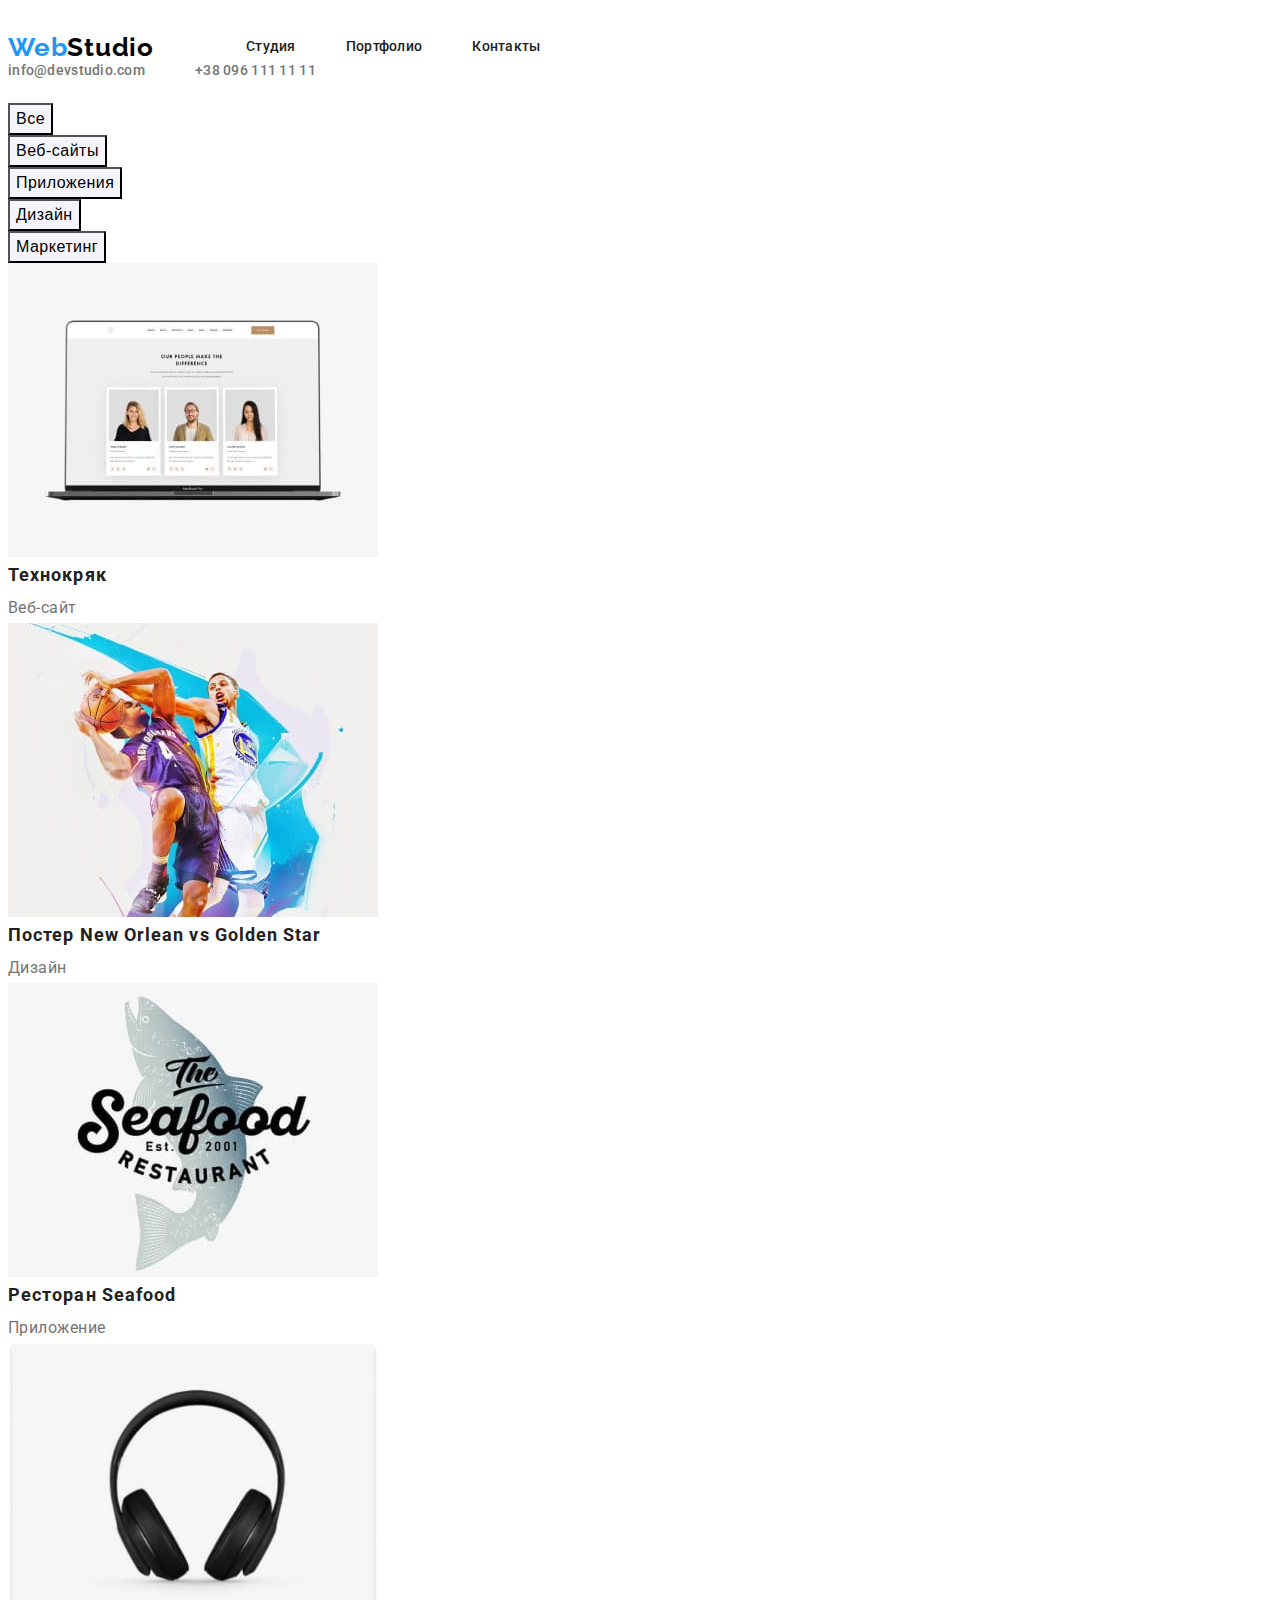
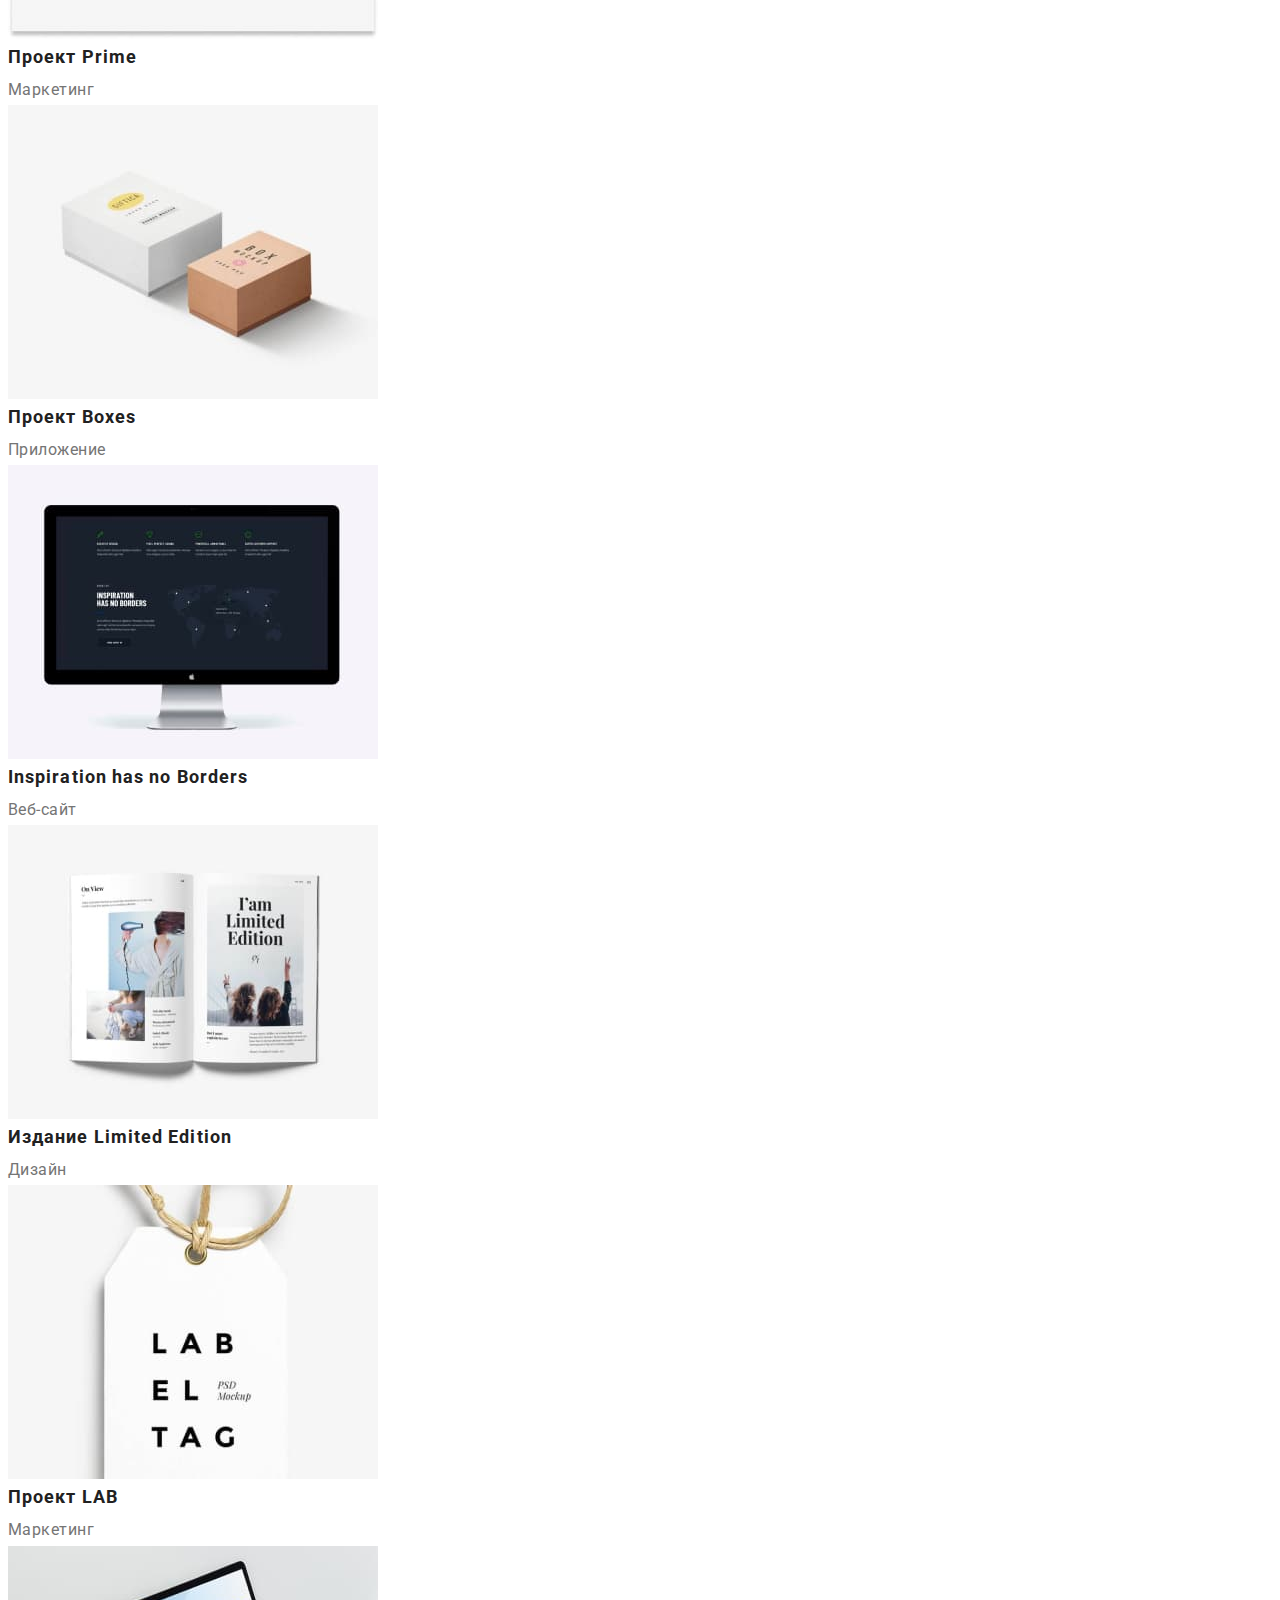
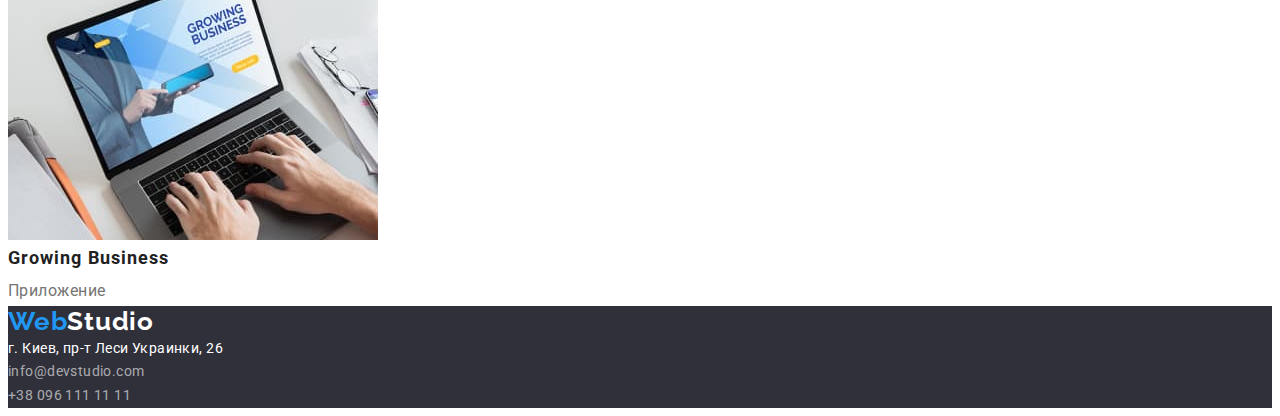
==== commit 88be125f: "hw3start" ====
--- a/portfolio.html
+++ b/portfolio.html
@@ -9,12 +9,15 @@
     <link rel="preconnect" href="https://fonts.gstatic.com" crossorigin>
     <link href="https://fonts.googleapis.com/css2?family=Raleway:wght@700&family=Roboto:wght@400;500;700;900&display=swap"
         rel="stylesheet">
+    <link rel="stylesheet" href="https://cdnjs.cloudflare.com/ajax/libs/modern-normalize/1.1.0/modern-normalize.min.css"
+        integrity="sha512-wpPYUAdjBVSE4KJnH1VR1HeZfpl1ub8YT/NKx4PuQ5NmX2tKuGu6U/JRp5y+Y8XG2tV+wKQpNHVUX03MfMFn9Q=="
+        crossorigin="anonymous" referrerpolicy="no-referrer" />
     <link rel="stylesheet" href="./css/style.css">
 </head>
 <body>
     <header class="header">
         <nav class="navigation">
-            <a class="logo link" href="/">WebStudio</a>
+            <a class="logo-accent link" href="/">Web<span class="logo-header">Studio</span></a>
             <ul class="nav-list list">
                 <li class="nav-list-item">
                     <a class="nav-list-link link" href="index.html">Студия</a>
@@ -37,81 +40,81 @@
         </ul>
     </header>
     <main>
-        <h1 hidden>Портфолио</h1>
-        <section>
-            <ul class="portfolio-filter-list list">
+            <section>
+            <h1 hidden>Портфолио</h1>
+            <ul class="filter-list list">
                 <li>
-                    <button class="portfolio-filter-btn btn-active" type="button">Все</button>
+                    <button class="filter-btn" type="button">Все</button>
                 </li>
                 <li>
-                    <button class="portfolio-filter-btn btn-active" type="button">Веб-сайты</button>
+                    <button class="filter-btn" type="button">Веб-сайты</button>
                 </li>
                 <li>
-                    <button class="portfolio-filter-btn btn-active" type="button">Приложения</button>
+                    <button class="filter-btn" type="button">Приложения</button>
                 </li>
                 <li>
-                    <button class="portfolio-filter-btn btn-active" type="button">Дизайн</button>
+                    <button class="filter-btn" type="button">Дизайн</button>
                 </li>
                 <li>
-                    <button class="portfolio-filter-btn btn-active" type="button">Маркетинг</button>
+                    <button class="filter-btn" type="button">Маркетинг</button>
                 </li>
             </ul>
-            <ul class="portfolio-projects-list list">
+            <ul class="projects-list list">
                 <li>
                     <img src="./images/site.jpg" alt="Веб-сайт" width="370"> 
-                    <h2 class="portfolio-projects-title">Технокряк</h2>
-                    <p class="portfolio-projects-desc">Веб-сайт</p>
+                    <h2 class="projects-title">Технокряк</h2>
+                    <p class="projects-desc">Веб-сайт</p>
                 </li>
                 <li>
                     <img src="./images/basketball.jpg" alt="Баскетбол" width="370">
-                    <h2 class="portfolio-projects-title">Постер New Orlean vs Golden Star</h2>
-                    <p class="portfolio-projects-desc">Дизайн</p>
+                    <h2 class="projects-title">Постер New Orlean vs Golden Star</h2>
+                    <p class="projects-desc">Дизайн</p>
                 </li>
                 <li>
                     <img src="./images/restaurant.jpg" alt="Вывеска ресторана" width="370">
-                    <h2 class="portfolio-projects-title">Ресторан Seafood</h2>
-                    <p class="portfolio-projects-desc">Приложение</p>
+                    <h2 class="projects-title">Ресторан Seafood</h2>
+                    <p class="projects-desc">Приложение</p>
                 </li>
                 <li>
                     <img src="./images/headphones.jpg" alt="Наушники" width="370">
-                    <h2 class="portfolio-projects-title">Проект Prime</h2>
-                    <p class="portfolio-projects-desc">Маркетинг</p>
+                    <h2 class="projects-title">Проект Prime</h2>
+                    <p class="projects-desc">Маркетинг</p>
                 </li>
                 <li>
                     <img src="./images/package.jpg" alt="Коробки" width="370">
-                    <h2 class="portfolio-projects-title">Проект Boxes</h2>
-                    <p class="portfolio-projects-desc">Приложение</p>
+                    <h2 class="projects-title">Проект Boxes</h2>
+                    <p class="projects-desc">Приложение</p>
                 </li>
                 <li>
                     <img src="./images/monitor.jpg" alt="Монитор" width="370">
-                    <h2 class="portfolio-projects-title">Inspiration has no Borders</h2>
-                    <p class="portfolio-projects-desc">Веб-сайт</p>
+                    <h2 class="projects-title">Inspiration has no Borders</h2>
+                    <p class="projects-desc">Веб-сайт</p>
                 </li>
                 <li>
                     <img src="./images/magazine.jpg" alt="Журнал" width="370">
-                    <h2 class="portfolio-projects-title">Издание Limited Edition</h2>
-                    <p class="portfolio-projects-desc">Дизайн</p>
+                    <h2 class="projects-title">Издание Limited Edition</h2>
+                    <p class="projects-desc">Дизайн</p>
                 </li>
                 <li>
                     <img src="./images/label.jpg" alt="Лейбл">
-                    <h2 class="portfolio-projects-title">Проект LAB</h2>
-                    <p class="portfolio-projects-desc">Маркетинг</p>
+                    <h2 class="projects-title">Проект LAB</h2>
+                    <p class="projects-desc">Маркетинг</p>
                 </li>
                 <li>
                     <img src="./images/computer.jpg" alt="Ноутбук">
-                    <h2 class="portfolio-projects-title">Growing Business</h2>
-                    <p class="portfolio-projects-desc">Приложение</p>
+                    <h2 class="projects-title">Growing Business</h2>
+                    <p class="projects-desc">Приложение</p>
                 </li>
             </ul>
         </section>
     </main>
     <footer class="footer">
-        <a class="logo link logo-footer" href="/">WebStudio</a>
+        <a class="logo-accent link" href="/">Web<span class="logo-footer">Studio</span></a>
         <address>
             <ul class="footer-list list">
                 <li>
-                    <a class="footer-addresses-link link" href="https://goo.gl/maps/nABEtvLASEamQnYQ8">г. Киев, пр-т Леси
-                        Украинки, 26</a>
+                    <a class="footer-addresses-link link" href="https://goo.gl/maps/nABEtvLASEamQnYQ8" target="_blank">г.
+                        Киев, пр-т Леси Украинки, 26</a>
                 </li>
                 <li>
                     <a class="footer-mail-link link" href="mailto:info@devstudio.com">info@devstudio.com</a>
--- a/css/style.css
+++ b/css/style.css
@@ -1,5 +1,3 @@
-/* font-family: "Raleway", sans-serif; */
-/* font-family: "Roboto", sans-serif; */
 :root {
   --primery-font-family: "Roboto", sans-serif;
   --secondary-font-family: "Raleway", sans-serif;
@@ -17,48 +15,104 @@
   font-family: var(--primery-font-family);
   color: var(--primery-text-colour-dark);
 }
+h1,
+h2,
+h3,
+h4,
+h5,
+h6,
+p {
+  margin-top: 0;
+  margin-bottom: 0;
+}
+
+ul,
+ol {
+  margin-top: 0;
+  margin-bottom: 0;
+  padding-left: 0;
+}
+
+img {
+  display: block;
+}
+
 .list {
   list-style: none;
 }
+
 .link {
   text-decoration: none;
 }
+
 .link:hover,
 .link:focus {
   color: var(--accent-text-colour);
 }
-.btn-active:hover,
-.btn-active:focus {
-  background-color: var(--background-active-btn-hero);
-}
-
+
+.container {
+  width: 1200px;
+  margin-left: auto;
+  margin-right: auto;
+  padding-left: 15px;
+  padding-right: 15px;
+}
 /*======== Шапка ========*/
 .header {
+  padding-top: 24px;
+  padding-bottom: 24px;
   font-weight: 500;
   font-size: 14px;
   line-height: 1.14;
   letter-spacing: 0.02em;
 }
-.logo {
+.header-container {
+  display: flex;
+  justify-content: space-between;
+}
+.navigation {
+  display: flex;
+}
+.logo-accent {
+  margin-right: 92px;
   font-family: var(--secondary-font-family);
   font-weight: 700;
   font-size: 26px;
   line-height: 1.19;
   letter-spacing: 0.03em;
+  color: var(--accent-text-colour);
+}
+.logo-header {
   color: var(--temporary-color);
 }
+.nav-list {
+  display: flex;
+  align-items: center;
+}
+.nav-list-item:not(:last-child) {
+  margin-right: 50px;
+}
 .contact {
-  color: var(--secondary-text-colour-medium);
-}
+  display: flex;
+  align-items: center;
+  color: var(--secondary-text-colour-medium);
+}
+.contact-item:not(:last-child) {
+  margin-right: 50px;
+}
+
 .nav-list-link,
 .contact-mail-link,
 .contact-tel-link {
   color: currentColor;
 }
+
 /*========== Герой ===========*/
 .hero {
   background-color: var(--secondary-background-color);
-}
+  text-align: center;
+}
+
 .hero-title {
   font-weight: 900;
   font-size: 44px;
@@ -67,6 +121,7 @@
   text-transform: uppercase;
   color: var(--tertiary-text-colour-lite);
 }
+
 .hero-btn {
   font-weight: 700;
   font-size: 16px;
@@ -76,7 +131,25 @@
   background-color: var(--accent-text-colour);
   color: var(--tertiary-text-colour-lite);
 }
+
+.hero-btn:hover,
+.hero-btn:focus {
+  background-color: var(--background-active-btn-hero);
+}
+/* ======== MAIN =========== */
+.section {
+  padding-top: 94px;
+  padding-bottom: 94px;
+}
 /* ======= Наши преимущества ======== */
+.advantage-list {
+  display: flex;
+  justify-content: space-between;
+}
+.advantage-list-item:not(:last-child) {
+  margin-right: 30px;
+  max-width: 270px;
+}
 .advantage-title {
   font-size: 14px;
   line-height: 1.14;
@@ -94,8 +167,35 @@
   font-size: 36px;
   line-height: 1.17;
   letter-spacing: 0.03em;
-}
+  text-align: center;
+  margin-bottom: 50px;
+}
+
+/* ========= Чем мы занимаемся ========== */
+.our-work-section {
+  padding-top: 0px;
+}
+.our-work-list {
+  display: flex;
+  justify-content: space-between;
+}
+.our-work-item:not(:last-child) {
+  margin-right: 30px;
+  max-width: 370px;
+}
+
 /* ===== Наша команда ====== */
+.our-team-section {
+  background-color: var(--background-btn-lite);
+}
+.our-team-list {
+  display: flex;
+  flex-wrap: wrap;
+  margin-left: -30px;
+}
+.our-team-item {
+  margin-left: 30px;
+}
 .our-team-name {
   font-weight: 500;
   font-size: 16px;
@@ -108,30 +208,34 @@
   letter-spacing: 0.03em;
   color: var(--secondary-text-colour-medium);
 }
+
 /* ===== Подвал ===== */
 .footer {
   background-color: var(--secondary-background-color);
 }
+
 .logo-footer {
   color: var(--tertiary-text-colour-lite);
 }
+
 .footer-list {
-  font-weight: 400;
   font-style: normal;
   font-size: 14px;
   line-height: 1.71;
   letter-spacing: 0.03em;
 }
+
 .footer-addresses-link {
   color: var(--tertiary-text-colour-lite);
 }
+
 .footer-mail-link,
 .footer-tel-link {
   color: var(--tertiary-text-colour-lite-transparency);
 }
 
 /* ====== Портфолио ======= */
-.portfolio-filter-btn {
+.filter-btn {
   font-weight: 500;
   font-size: 16px;
   line-height: 1.63;
@@ -139,12 +243,17 @@
   cursor: pointer;
   background-color: var(--background-btn-lite);
 }
-.portfolio-projects-title {
+.filter-btn:hover,
+.filter-btn:focus {
+  background-color: var(--background-active-btn-hero);
+  color: var(--tertiary-text-colour-lite);
+}
+.projects-title {
   font-size: 18px;
   line-height: 2;
   letter-spacing: 0.06em;
 }
-.portfolio-projects-desc {
+.projects-desc {
   font-size: 16px;
   line-height: 1.88;
   letter-spacing: 0.03em;
